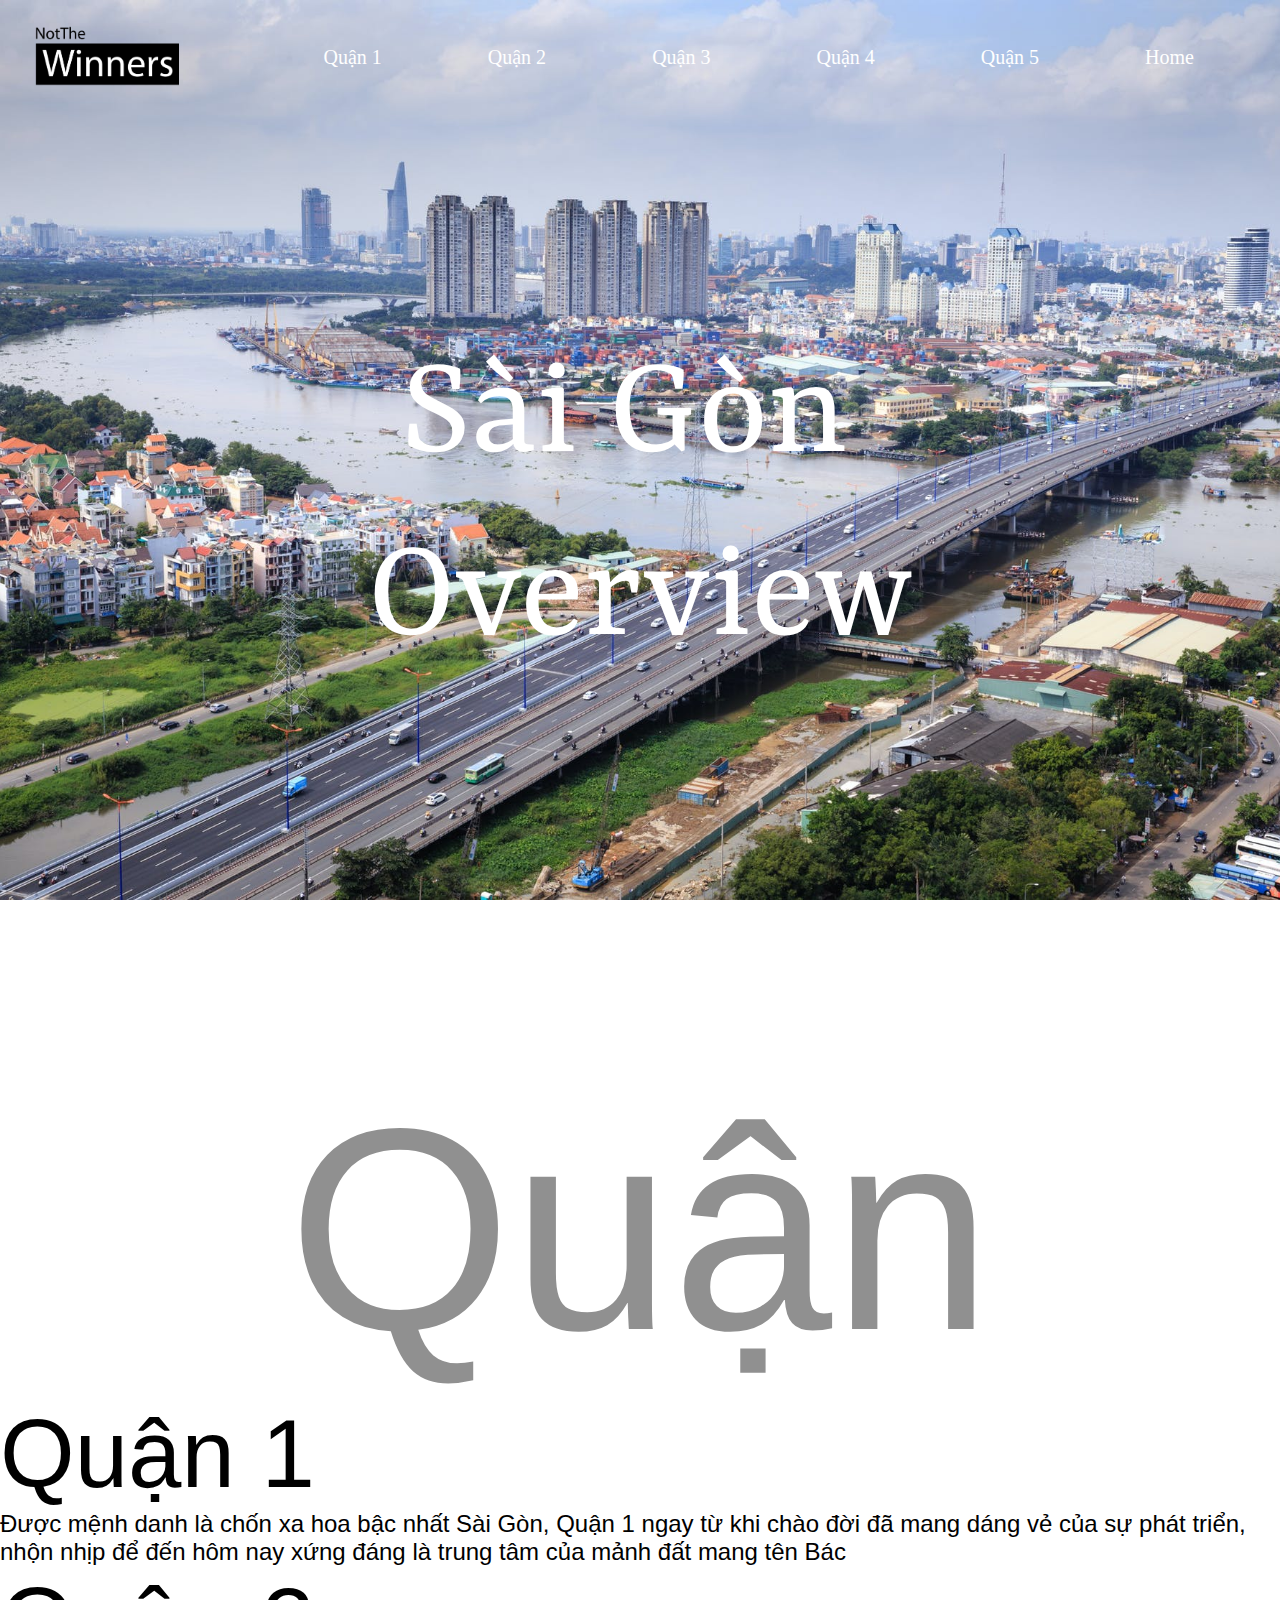
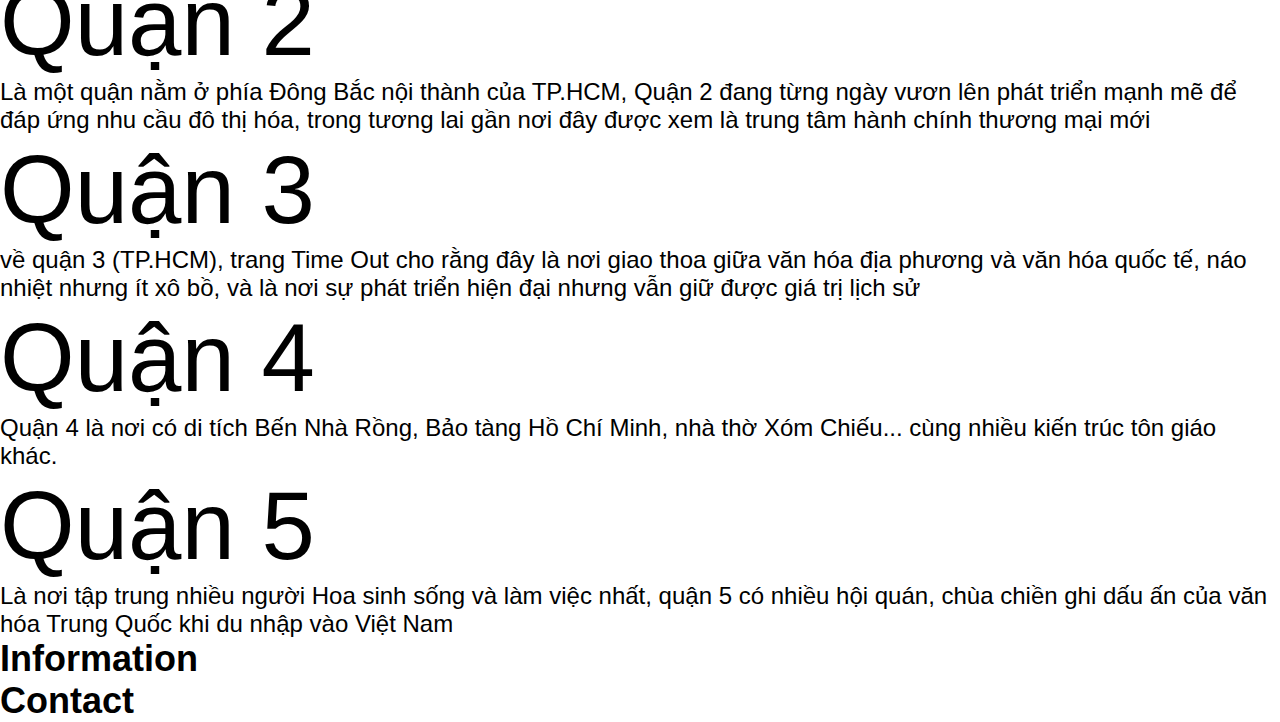
==== index.html @ 86489ce1 "File Web" ====
<!DOCTYPE html>
<head>
    <meta charset="utf-8">
    <title>Sài Gòn Overview - NotTheWinners</title>
    <link rel="stylesheet" href="style.css">
    <link rel="preconnect" href="https://fonts.googleapis.com">
<link rel="preconnect" href="https://fonts.gstatic.com" crossorigin>
<link href="https://fonts.googleapis.com/css2?family=Yrsa:wght@500&display=swap" rel="stylesheet">
</head>

<html>
<body>
    <section class="header">
        <nav>
            <a href=index.html><img  src="Photos/LOGO.png" alt=""></a>
            <div class='nav-links'>
                <ul>
                    <li><a href="">Quận 1</a></li>
                    <li><a href="">Quận 2</a></li>
                    <li><a href="">Quận 3</a></li>
                    <li><a href="">Quận 4</a></li>
                    <li><a href="">Quận 5</a></li>
                    <li><a href="">Home</a></li>
                </ul>
            </div>
        </nav>
        <div class='text-box'>
            <pre>Sài Gòn 
Overview
            </pre>

        </div>

    </section>

    <div>
        <h1 style="color:#FFFFFF;text-align:center"> Sài Gòn Overall</h1>
    </div>
 
    <div>
        <h2 style="font-family: -apple-system, BlinkMacSystemFont, 'Segoe UI', Roboto, Oxygen, Ubuntu, Cantarell, 'Open Sans', 'Helvetica Neue', sans-serif; font-style: normal;font-weight: 200;font-size: 288px;line-height: 337px ;color: #909090;text-align:center" ;>Quận</h2>
    </div>
 
    <div>
        <h3 style="font-family: -apple-system, BlinkMacSystemFont, 'Segoe UI', Roboto, Oxygen, Ubuntu, Cantarell, 'Open Sans', 'Helvetica Neue', sans-serif;font-style: normal;font-weight: normal;font-size: 96px;line-height: 112px">Quận 1</h3>
        <p style="font-family: -apple-system, BlinkMacSystemFont, 'Segoe UI', Roboto, Oxygen, Ubuntu, Cantarell, 'Open Sans', 'Helvetica Neue', sans-serif;font-style: normal;font-weight: normal;font-size: 24px;line-height: 28px">Được mệnh danh là chốn xa hoa bậc nhất Sài Gòn, Quận 1 ngay từ khi chào đời đã mang dáng vẻ của sự phát triển, nhộn nhịp để đến hôm nay xứng đáng là trung tâm của mảnh đất mang tên Bác</p>
    </div>
 
    <div>
        <h4 style="font-family: -apple-system, BlinkMacSystemFont, 'Segoe UI', Roboto, Oxygen, Ubuntu, Cantarell, 'Open Sans', 'Helvetica Neue', sans-serif;font-style: normal;font-weight: normal;font-size: 96px;line-height: 112px;">Quận 2</h4>
        <p style="font-family: -apple-system, BlinkMacSystemFont, 'Segoe UI', Roboto, Oxygen, Ubuntu, Cantarell, 'Open Sans', 'Helvetica Neue', sans-serif;font-style: normal;font-weight: normal;font-size: 24px;line-height: 28px">Là một quận nằm ở phía Đông Bắc nội thành của TP.HCM, Quận 2 đang từng ngày vươn lên phát triển mạnh mẽ để đáp ứng nhu cầu đô thị hóa, trong tương lai gần nơi đây được xem là trung tâm hành chính thương mại mới</p>
    </div>
 
    <div>
        <h5 style="font-family: -apple-system, BlinkMacSystemFont, 'Segoe UI', Roboto, Oxygen, Ubuntu, Cantarell, 'Open Sans', 'Helvetica Neue', sans-serif;font-style: normal;font-weight: normal;font-size: 96px;line-height: 112px;">Quận 3</h5>
        <p style="font-family: -apple-system, BlinkMacSystemFont, 'Segoe UI', Roboto, Oxygen, Ubuntu, Cantarell, 'Open Sans', 'Helvetica Neue', sans-serif;font-style: normal;font-weight: normal;font-size: 24px;line-height: 28px">về quận 3 (TP.HCM), trang Time Out cho rằng đây là nơi giao thoa giữa văn hóa địa phương và văn hóa quốc tế, náo nhiệt nhưng ít xô bồ, và là nơi sự phát triển hiện đại nhưng vẫn giữ được giá trị lịch sử
 
        </p>
    </div>
 
    <div>
        <h6 style="font-family: -apple-system, BlinkMacSystemFont, 'Segoe UI', Roboto, Oxygen, Ubuntu, Cantarell, 'Open Sans', 'Helvetica Neue', sans-serif;font-style: normal;font-weight: normal;font-size: 96px;line-height: 112px;">Quận 4</h6>
        <p style="font-family: -apple-system, BlinkMacSystemFont, 'Segoe UI', Roboto, Oxygen, Ubuntu, Cantarell, 'Open Sans', 'Helvetica Neue', sans-serif;font-style: normal;font-weight: normal;font-size: 24px;line-height: 28px">Quận 4 là nơi có di tích Bến Nhà Rồng, Bảo tàng Hồ Chí Minh, nhà thờ Xóm Chiếu... cùng nhiều kiến trúc tôn giáo khác.
 
        </p>
    </div>
 
    <div>
        <h7 style="font-family: -apple-system, BlinkMacSystemFont, 'Segoe UI', Roboto, Oxygen, Ubuntu, Cantarell, 'Open Sans', 'Helvetica Neue', sans-serif;font-style: normal;font-weight: normal;font-size: 96px;line-height: 112px;">Quận 5</h7>
        <p style="font-family: -apple-system, BlinkMacSystemFont, 'Segoe UI', Roboto, Oxygen, Ubuntu, Cantarell, 'Open Sans', 'Helvetica Neue', sans-serif;font-style: normal;font-weight: normal;font-size: 24px;line-height: 28px">Là nơi tập trung nhiều người Hoa sinh sống và làm việc nhất, quận 5 có nhiều hội quán, chùa chiền ghi dấu ấn của văn hóa Trung Quốc khi du nhập vào Việt Nam</p>
    </div>
 
 
    <!--phan contact-->
    <div>
        <h8 style="font-family: -apple-system, BlinkMacSystemFont, 'Segoe UI', Roboto, Oxygen, Ubuntu, Cantarell, 'Open Sans', 'Helvetica Neue', sans-serif;font-weight: 700;font-style: normal;font-size: 36px;line-height: 42,19px;text-align: center;">Information</h8>
    </div>
   
 
    <div>
        <h9 style="font-family: -apple-system, BlinkMacSystemFont, 'Segoe UI', Roboto, Oxygen, Ubuntu, Cantarell, 'Open Sans', 'Helvetica Neue', sans-serif;font-weight: 700;font-style: normal;font-size: 36px;line-height: 42,19px;text-align:center">Contact</h9>
        <p style="font-family: -apple-system, BlinkMacSystemFont, 'Segoe UI', Roboto, Oxygen, Ubuntu, Cantarell, 'Open Sans', 'Helvetica Neue', sans-serif;font-weight: 300;font-style: normal;font-size: 24px;line-height: 28,13px;text-align: center;"><tiffanylarcher559@gmail.com</p>
        <p style="font-family: -apple-system, BlinkMacSystemFont, 'Segoe UI', Roboto, Oxygen, Ubuntu, Cantarell, 'Open Sans', 'Helvetica Neue', sans-serif;font-weight: 300;font-style: normal;font-size: 24px;line-height: 28,13px;text-align: center;"><trandanghuy13456@gmail.com</p>
   
    </div>
 
 
 
 
</body>
---- style.css ----
*{
    margin: 0;
    padding: 0;
    font-family: 'roboto';
}
.header{
    min-height: 1024px;
    max-width:1440px;
    background-image: url(Photos/hochiminh1.jpeg);
    background-position: center;
    background-size: cover;
    background-attachment: fixed;
    position: relative;
}
nav{
    display:flex;
    padding: 17px 35px ;
    justify-content: space-between;
    align-items: center;
}
nav img{
    width: 144px;
}
.nav-links{
    flex:1;
    text-align: right;
}
.nav-links ul li{
    list-style: none;
    display: inline-block;
    padding: 29px 51px;
    position: relative;
    
}
.nav-links ul li a{
    color: #FFFFFF;
    text-decoration: none;
    font-size: 20px;
    font-weight:lighter;

}
.text-box pre{
    width: 90%;
    color:#FFFFFF;
    position: absolute;
    top: 5%;
    left:50%;
    transform: translate(-50%,50%);
    text-align: center;
    font-family: 'Yrsa', serif;
    color: #FFFFFF;
    font-size: 150px;
}
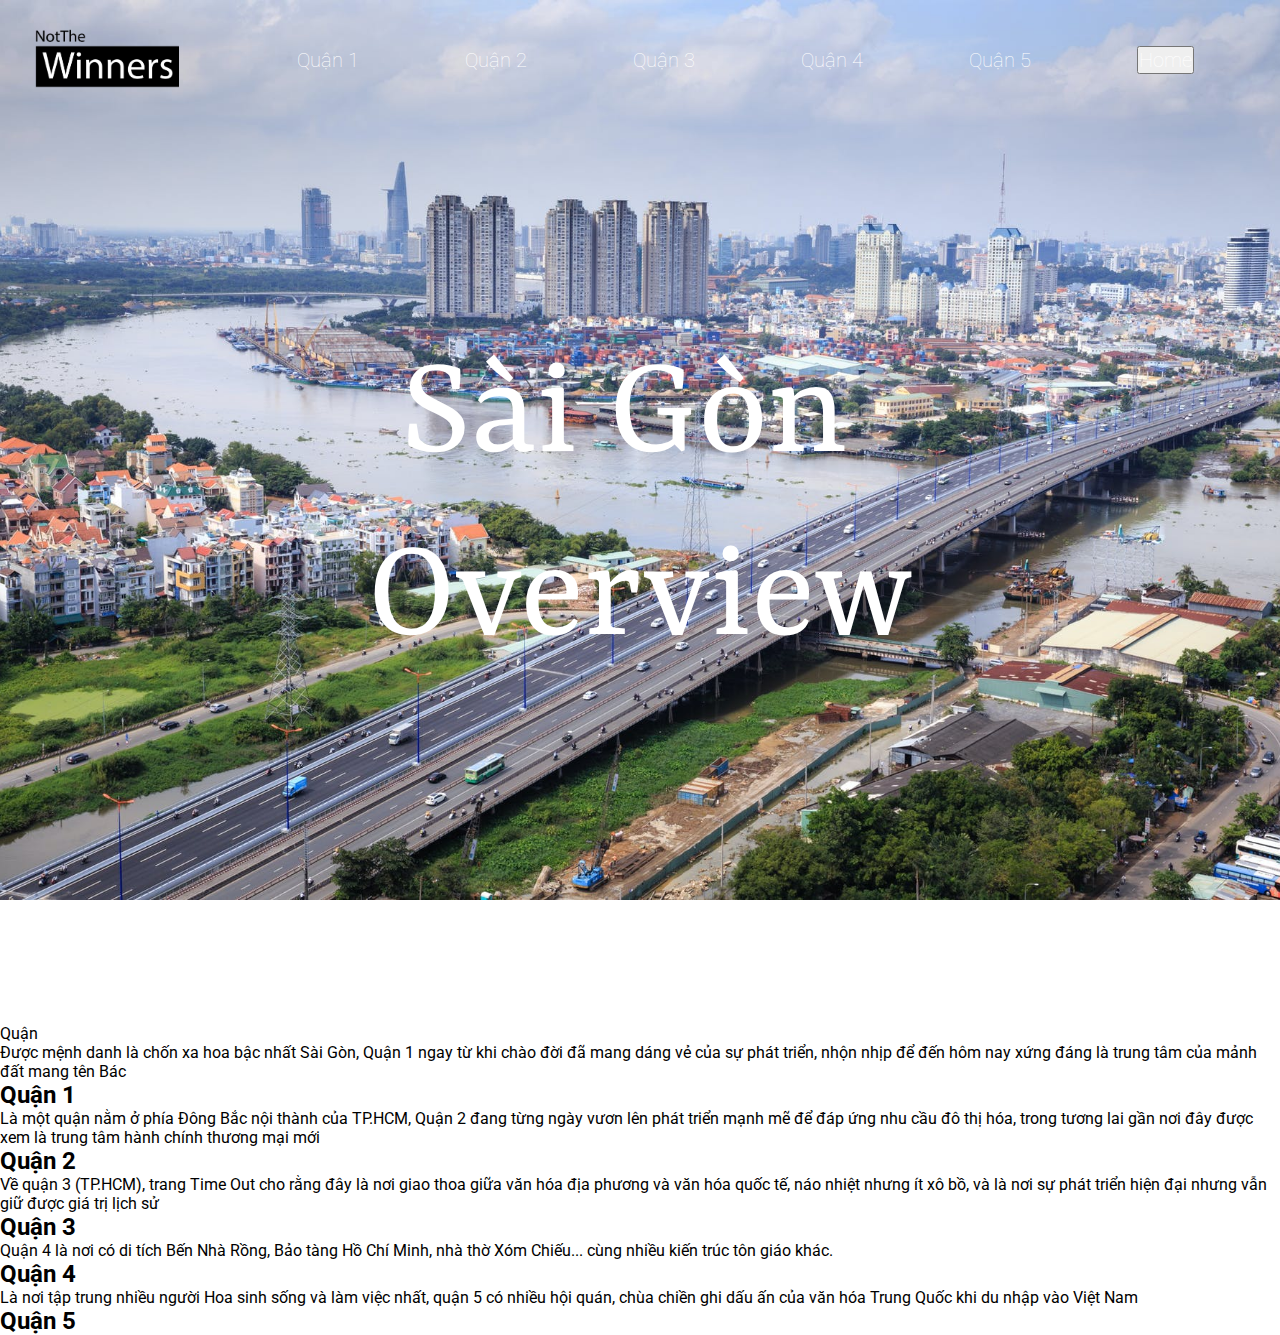
==== commit 49035770: "AN-UPDATE 24/12/2021" ====
--- a/index.html
+++ b/index.html
@@ -5,7 +5,7 @@
     <link rel="stylesheet" href="style.css">
     <link rel="preconnect" href="https://fonts.googleapis.com">
 <link rel="preconnect" href="https://fonts.gstatic.com" crossorigin>
-<link href="https://fonts.googleapis.com/css2?family=Yrsa:wght@500&display=swap" rel="stylesheet">
+<link href="https://fonts.googleapis.com/css2?family=Roboto:wght@100;300;400;700&family=Yrsa:wght@500&display=swap" rel="stylesheet">
 </head>
 
 <html>
@@ -20,7 +20,7 @@
                     <li><a href="">Quận 3</a></li>
                     <li><a href="">Quận 4</a></li>
                     <li><a href="">Quận 5</a></li>
-                    <li><a href="">Home</a></li>
+                    <li><button><a href="">Home</a></button></li>
                 </ul>
             </div>
         </nav>
@@ -33,45 +33,59 @@
 
     </section>
 
-    <div>
-        <h1 style="color:#FFFFFF;text-align:center"> Sài Gòn Overall</h1>
+    <div class="BoxQuan-large">
+        <p>Quận</p>
     </div>
- 
-    <div>
-        <h2 style="font-family: -apple-system, BlinkMacSystemFont, 'Segoe UI', Roboto, Oxygen, Ubuntu, Cantarell, 'Open Sans', 'Helvetica Neue', sans-serif; font-style: normal;font-weight: 200;font-size: 288px;line-height: 337px ;color: #909090;text-align:center" ;>Quận</h2>
+
+    <div class="timeline">
+        <ul>
+            <li>
+                <div class="description">
+                    <p>Được mệnh danh là chốn xa hoa bậc nhất Sài Gòn, Quận 1 ngay từ khi chào đời đã mang dáng vẻ của sự phát triển, nhộn nhịp để đến hôm nay xứng đáng là trung tâm của mảnh đất mang tên Bác</p>
+                </div>
+                <div class="block-quan">
+                    <h2>Quận 1</h2>
+                </div>
+            </li>
+            <li>
+                <div class="description">
+                    <p>Là một quận nằm ở phía Đông Bắc nội thành của TP.HCM, Quận 2 đang từng ngày vươn lên phát triển mạnh mẽ để đáp ứng nhu cầu đô thị hóa, trong tương lai gần nơi đây được xem là trung tâm hành chính thương mại mới</p>
+                </div>
+                <div class="block-quan">
+                    <h2>Quận 2</h2>
+                </div>
+            </li>
+            <li>
+                <div class="description">
+                    <p>Về quận 3 (TP.HCM), trang Time Out cho rằng đây là nơi giao thoa giữa văn hóa địa phương và văn hóa quốc tế, náo nhiệt nhưng ít xô bồ, và là nơi sự phát triển hiện đại nhưng vẫn giữ được giá trị lịch sử</p>
+                </div>
+                <div class="block-quan">
+                    <h2>Quận 3</h2>
+                </div>
+            </li>
+            <li>
+                <div class="description">
+                    <p>Quận 4 là nơi có di tích Bến Nhà Rồng, Bảo tàng Hồ Chí Minh, nhà thờ Xóm Chiếu... cùng nhiều kiến trúc tôn giáo khác.</p>
+                </div>
+                <div class="block-quan">
+                    <h2>Quận 4</h2>
+                </div>
+            </li>
+            <li>
+                <div class="description">
+                    <p>Là nơi tập trung nhiều người Hoa sinh sống và làm việc nhất, quận 5 có nhiều hội quán, chùa chiền ghi dấu ấn của văn hóa Trung Quốc khi du nhập vào Việt Nam</p>
+                </div>
+                <div class="block-quan">
+                    <h2>Quận 5</h2>
+                </div>
+            </li>
+            <div style="clear:both;"></div>
+        </ul>
     </div>
- 
-    <div>
-        <h3 style="font-family: -apple-system, BlinkMacSystemFont, 'Segoe UI', Roboto, Oxygen, Ubuntu, Cantarell, 'Open Sans', 'Helvetica Neue', sans-serif;font-style: normal;font-weight: normal;font-size: 96px;line-height: 112px">Quận 1</h3>
-        <p style="font-family: -apple-system, BlinkMacSystemFont, 'Segoe UI', Roboto, Oxygen, Ubuntu, Cantarell, 'Open Sans', 'Helvetica Neue', sans-serif;font-style: normal;font-weight: normal;font-size: 24px;line-height: 28px">Được mệnh danh là chốn xa hoa bậc nhất Sài Gòn, Quận 1 ngay từ khi chào đời đã mang dáng vẻ của sự phát triển, nhộn nhịp để đến hôm nay xứng đáng là trung tâm của mảnh đất mang tên Bác</p>
-    </div>
- 
-    <div>
-        <h4 style="font-family: -apple-system, BlinkMacSystemFont, 'Segoe UI', Roboto, Oxygen, Ubuntu, Cantarell, 'Open Sans', 'Helvetica Neue', sans-serif;font-style: normal;font-weight: normal;font-size: 96px;line-height: 112px;">Quận 2</h4>
-        <p style="font-family: -apple-system, BlinkMacSystemFont, 'Segoe UI', Roboto, Oxygen, Ubuntu, Cantarell, 'Open Sans', 'Helvetica Neue', sans-serif;font-style: normal;font-weight: normal;font-size: 24px;line-height: 28px">Là một quận nằm ở phía Đông Bắc nội thành của TP.HCM, Quận 2 đang từng ngày vươn lên phát triển mạnh mẽ để đáp ứng nhu cầu đô thị hóa, trong tương lai gần nơi đây được xem là trung tâm hành chính thương mại mới</p>
-    </div>
- 
-    <div>
-        <h5 style="font-family: -apple-system, BlinkMacSystemFont, 'Segoe UI', Roboto, Oxygen, Ubuntu, Cantarell, 'Open Sans', 'Helvetica Neue', sans-serif;font-style: normal;font-weight: normal;font-size: 96px;line-height: 112px;">Quận 3</h5>
-        <p style="font-family: -apple-system, BlinkMacSystemFont, 'Segoe UI', Roboto, Oxygen, Ubuntu, Cantarell, 'Open Sans', 'Helvetica Neue', sans-serif;font-style: normal;font-weight: normal;font-size: 24px;line-height: 28px">về quận 3 (TP.HCM), trang Time Out cho rằng đây là nơi giao thoa giữa văn hóa địa phương và văn hóa quốc tế, náo nhiệt nhưng ít xô bồ, và là nơi sự phát triển hiện đại nhưng vẫn giữ được giá trị lịch sử
- 
-        </p>
-    </div>
- 
-    <div>
-        <h6 style="font-family: -apple-system, BlinkMacSystemFont, 'Segoe UI', Roboto, Oxygen, Ubuntu, Cantarell, 'Open Sans', 'Helvetica Neue', sans-serif;font-style: normal;font-weight: normal;font-size: 96px;line-height: 112px;">Quận 4</h6>
-        <p style="font-family: -apple-system, BlinkMacSystemFont, 'Segoe UI', Roboto, Oxygen, Ubuntu, Cantarell, 'Open Sans', 'Helvetica Neue', sans-serif;font-style: normal;font-weight: normal;font-size: 24px;line-height: 28px">Quận 4 là nơi có di tích Bến Nhà Rồng, Bảo tàng Hồ Chí Minh, nhà thờ Xóm Chiếu... cùng nhiều kiến trúc tôn giáo khác.
- 
-        </p>
-    </div>
- 
-    <div>
-        <h7 style="font-family: -apple-system, BlinkMacSystemFont, 'Segoe UI', Roboto, Oxygen, Ubuntu, Cantarell, 'Open Sans', 'Helvetica Neue', sans-serif;font-style: normal;font-weight: normal;font-size: 96px;line-height: 112px;">Quận 5</h7>
-        <p style="font-family: -apple-system, BlinkMacSystemFont, 'Segoe UI', Roboto, Oxygen, Ubuntu, Cantarell, 'Open Sans', 'Helvetica Neue', sans-serif;font-style: normal;font-weight: normal;font-size: 24px;line-height: 28px">Là nơi tập trung nhiều người Hoa sinh sống và làm việc nhất, quận 5 có nhiều hội quán, chùa chiền ghi dấu ấn của văn hóa Trung Quốc khi du nhập vào Việt Nam</p>
-    </div>
- 
- 
+
+
     <!--phan contact-->
+    <!--
     <div>
         <h8 style="font-family: -apple-system, BlinkMacSystemFont, 'Segoe UI', Roboto, Oxygen, Ubuntu, Cantarell, 'Open Sans', 'Helvetica Neue', sans-serif;font-weight: 700;font-style: normal;font-size: 36px;line-height: 42,19px;text-align: center;">Information</h8>
     </div>
@@ -83,8 +97,9 @@
         <p style="font-family: -apple-system, BlinkMacSystemFont, 'Segoe UI', Roboto, Oxygen, Ubuntu, Cantarell, 'Open Sans', 'Helvetica Neue', sans-serif;font-weight: 300;font-style: normal;font-size: 24px;line-height: 28,13px;text-align: center;"><trandanghuy13456@gmail.com</p>
    
     </div>
+-->
  
  
  
- 
-</body>+</body>
+</html>
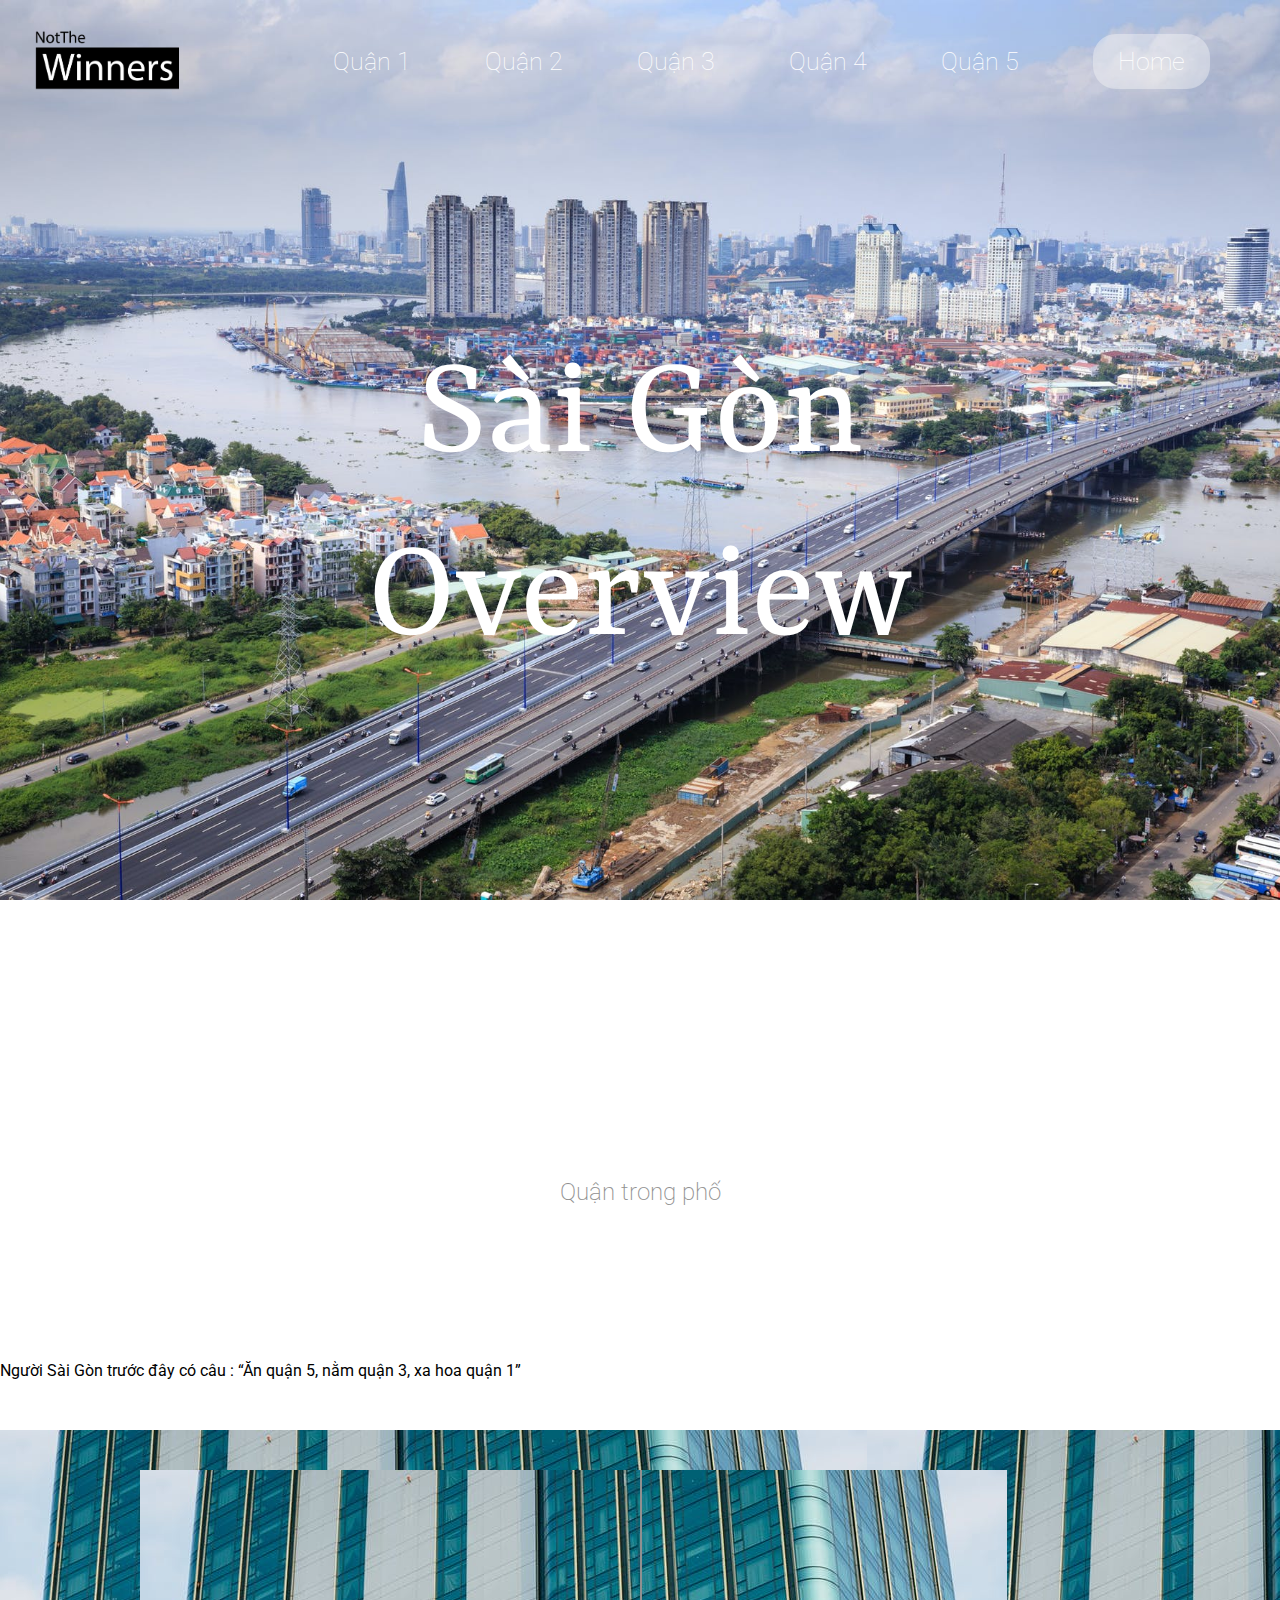
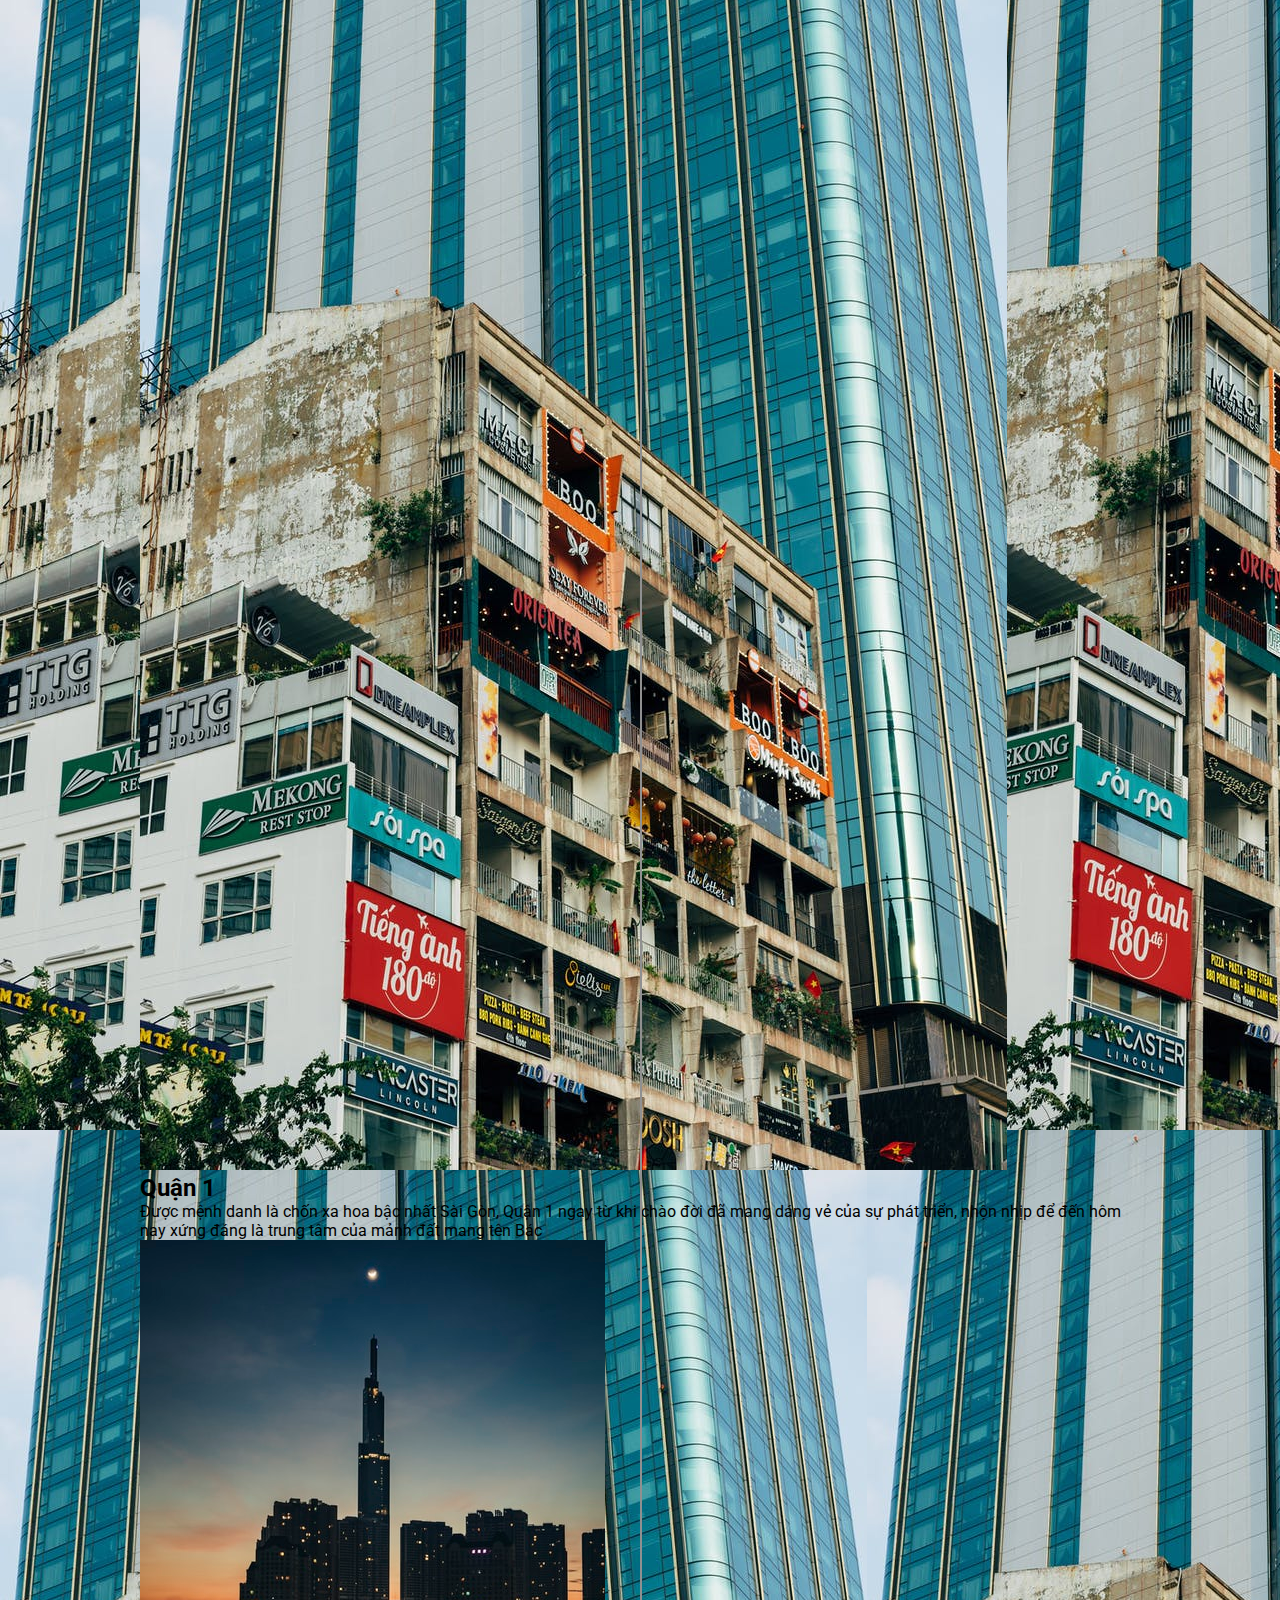
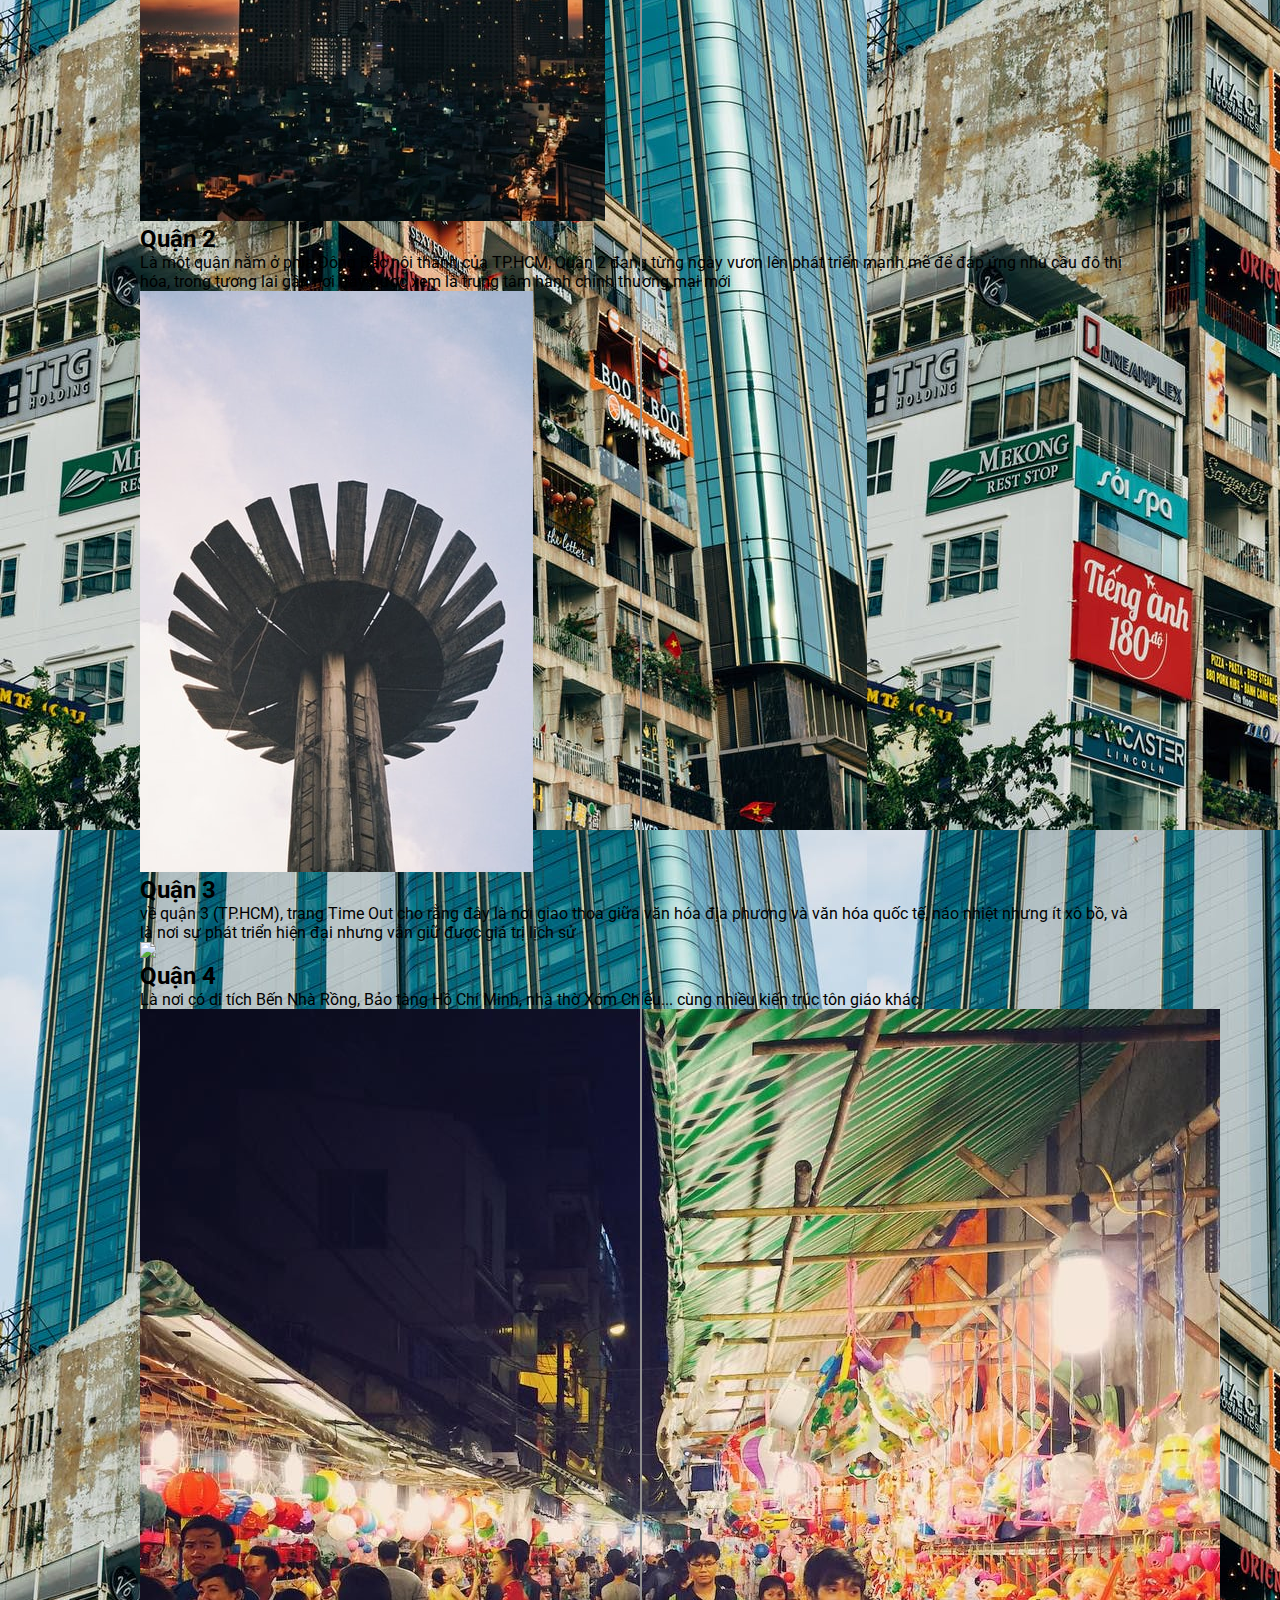
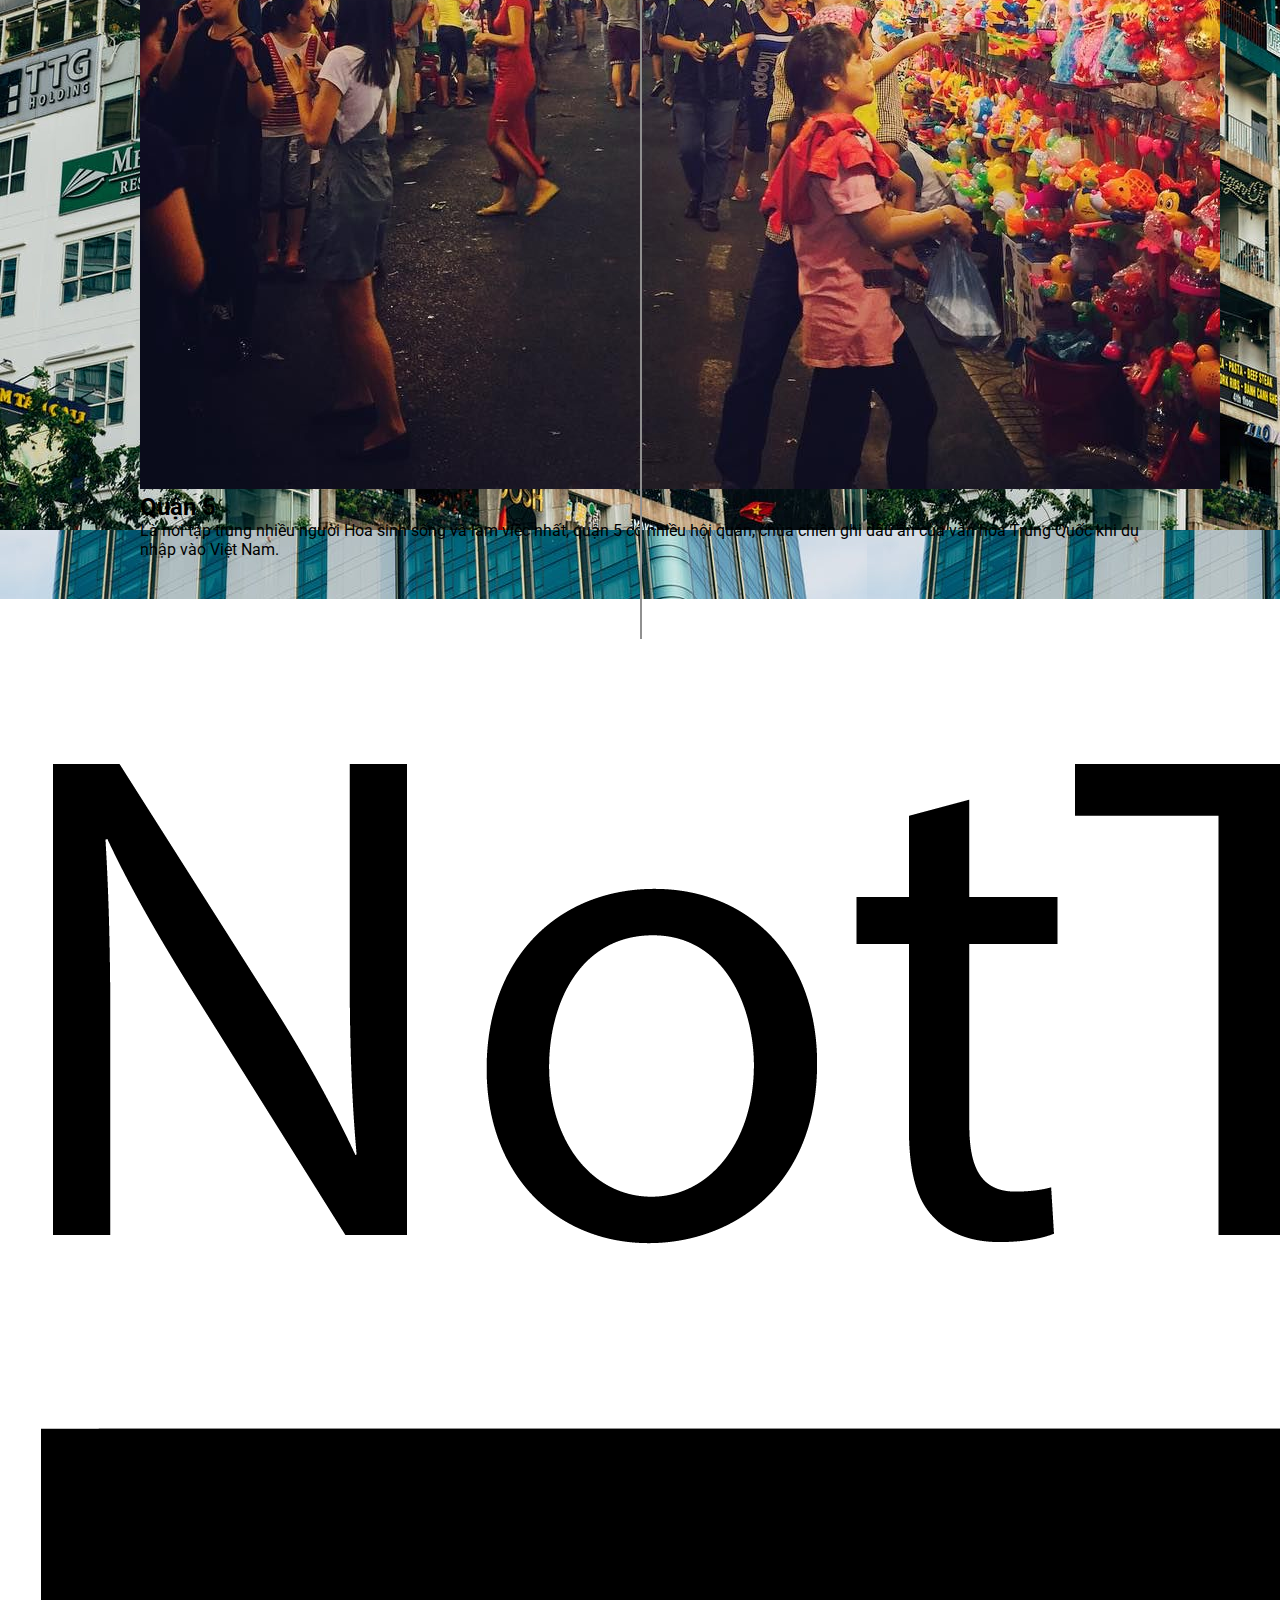
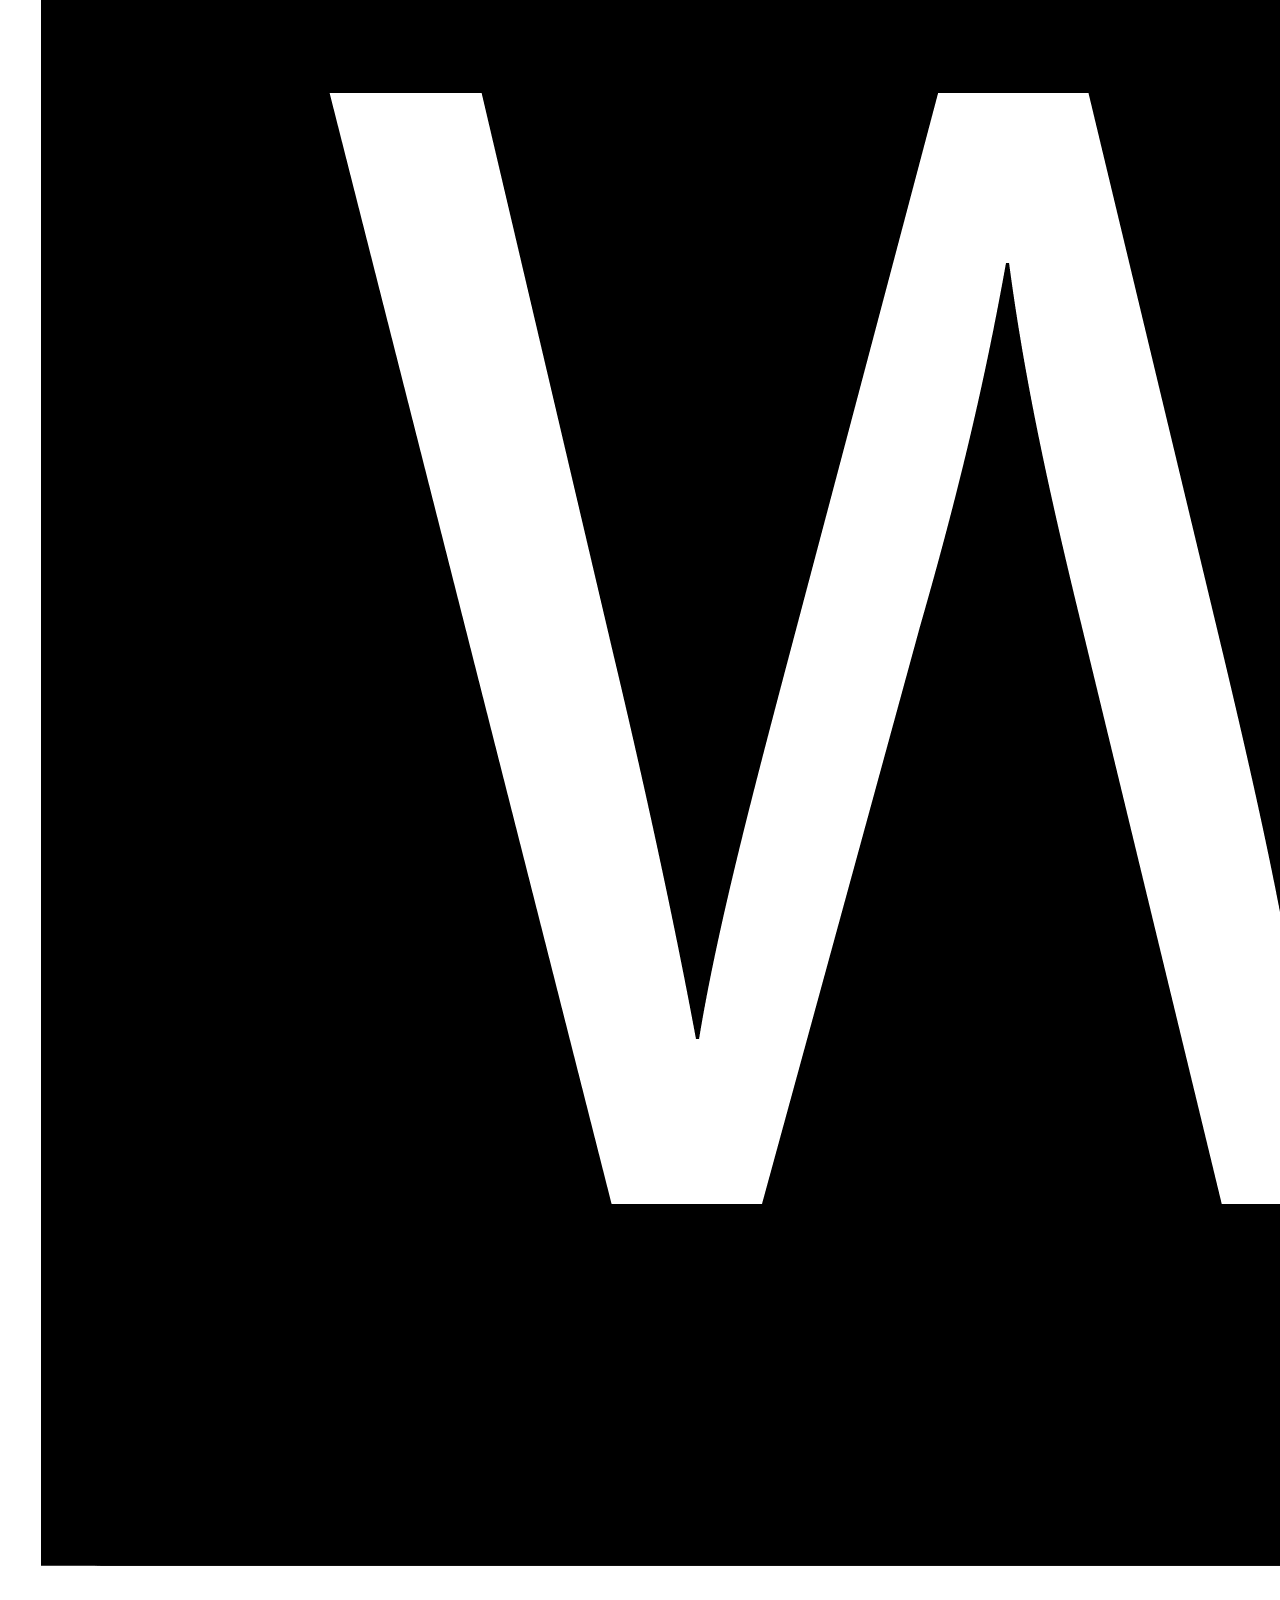
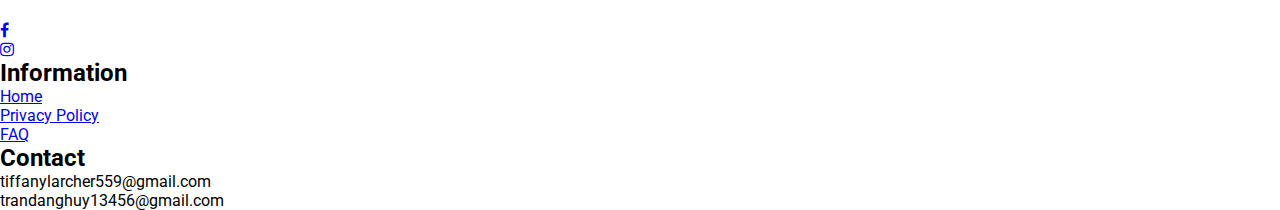
==== commit b77b6e63: "AN - UPDATE 26/12/2021" ====
--- a/index.html
+++ b/index.html
@@ -2,104 +2,183 @@
 <head>
     <meta charset="utf-8">
     <title>Sài Gòn Overview - NotTheWinners</title>
-    <link rel="stylesheet" href="style.css">
-    <link rel="preconnect" href="https://fonts.googleapis.com">
+    <link rel="stylesheet" href="style.css"> <!--lINK FILE CSS-->
+    <link rel="preconnect" href="https://fonts.googleapis.com"> <!--lINK FONTS-->
 <link rel="preconnect" href="https://fonts.gstatic.com" crossorigin>
 <link href="https://fonts.googleapis.com/css2?family=Roboto:wght@100;300;400;700&family=Yrsa:wght@500&display=swap" rel="stylesheet">
+<link rel="stylesheet" href="https://stackpath.bootstrapcdn.com/font-awesome/4.7.0/css/font-awesome.min.css"> <!--lINK ICONS-->
 </head>
-
+ 
 <html>
 <body>
-    <section class="header">
-        <nav>
-            <a href=index.html><img  src="Photos/LOGO.png" alt=""></a>
-            <div class='nav-links'>
-                <ul>
-                    <li><a href="">Quận 1</a></li>
-                    <li><a href="">Quận 2</a></li>
-                    <li><a href="">Quận 3</a></li>
-                    <li><a href="">Quận 4</a></li>
-                    <li><a href="">Quận 5</a></li>
-                    <li><button><a href="">Home</a></button></li>
-                </ul>
-            </div>
-        </nav>
-        <div class='text-box'>
-            <pre>Sài Gòn 
+  <!--TOOLBAR-->
+  <section class="header">
+    <nav>
+        <a href=index.html><img  src="Photos/LOGO.png" alt=""></a>
+        <div class='nav-links'>
+            <ul>
+                <li><a href="quan1.html">Quận 1</a></li>
+                <li><a href="">Quận 2</a></li>
+                <li><a href="">Quận 3</a></li>
+                <li><a href="">Quận 4</a></li>
+                <li><a href="">Quận 5</a></li>
+                <li><button class="hbutton"><a href="index.html"><p>Home</p></a></button></li>
+            </ul>
+        </div>
+    </nav>
+    <div class='text-box'>
+      <pre>Sài Gòn
 Overview
-            </pre>
+      </pre>
+    </div>
+  </section>
 
-        </div>
+    <div >
+      <h2 style="font-family: -apple-system, BlinkMacSystemFont, 'Segoe UI', Roboto, Oxygen, Ubuntu, Cantarell, 'Open Sans', 'Helvetica Neue', sans-serif; font-style: normal;font-weight: 200;font-size:20;            line-height: 337px ;color: #909090;text-align:center" ;>
+        Quận trong phố
+      </h2>
+    </div>
+  
+  <div>
 
-    </section>
-
-    <div class="BoxQuan-large">
-        <p>Quận</p>
-    </div>
-
-    <div class="timeline">
-        <ul>
-            <li>
-                <div class="description">
-                    <p>Được mệnh danh là chốn xa hoa bậc nhất Sài Gòn, Quận 1 ngay từ khi chào đời đã mang dáng vẻ của sự phát triển, nhộn nhịp để đến hôm nay xứng đáng là trung tâm của mảnh đất mang tên Bác</p>
-                </div>
-                <div class="block-quan">
-                    <h2>Quận 1</h2>
-                </div>
-            </li>
-            <li>
-                <div class="description">
-                    <p>Là một quận nằm ở phía Đông Bắc nội thành của TP.HCM, Quận 2 đang từng ngày vươn lên phát triển mạnh mẽ để đáp ứng nhu cầu đô thị hóa, trong tương lai gần nơi đây được xem là trung tâm hành chính thương mại mới</p>
-                </div>
-                <div class="block-quan">
-                    <h2>Quận 2</h2>
-                </div>
-            </li>
-            <li>
-                <div class="description">
-                    <p>Về quận 3 (TP.HCM), trang Time Out cho rằng đây là nơi giao thoa giữa văn hóa địa phương và văn hóa quốc tế, náo nhiệt nhưng ít xô bồ, và là nơi sự phát triển hiện đại nhưng vẫn giữ được giá trị lịch sử</p>
-                </div>
-                <div class="block-quan">
-                    <h2>Quận 3</h2>
-                </div>
-            </li>
-            <li>
-                <div class="description">
-                    <p>Quận 4 là nơi có di tích Bến Nhà Rồng, Bảo tàng Hồ Chí Minh, nhà thờ Xóm Chiếu... cùng nhiều kiến trúc tôn giáo khác.</p>
-                </div>
-                <div class="block-quan">
-                    <h2>Quận 4</h2>
-                </div>
-            </li>
-            <li>
-                <div class="description">
-                    <p>Là nơi tập trung nhiều người Hoa sinh sống và làm việc nhất, quận 5 có nhiều hội quán, chùa chiền ghi dấu ấn của văn hóa Trung Quốc khi du nhập vào Việt Nam</p>
-                </div>
-                <div class="block-quan">
-                    <h2>Quận 5</h2>
-                </div>
-            </li>
-            <div style="clear:both;"></div>
-        </ul>
-    </div>
+<p class="sub">
+  Người Sài Gòn trước đây có câu : “Ăn quận 5, nằm quận 3, xa hoa quận 1”
+    </p>
+  </div>
 
 
-    <!--phan contact-->
-    <!--
-    <div>
-        <h8 style="font-family: -apple-system, BlinkMacSystemFont, 'Segoe UI', Roboto, Oxygen, Ubuntu, Cantarell, 'Open Sans', 'Helvetica Neue', sans-serif;font-weight: 700;font-style: normal;font-size: 36px;line-height: 42,19px;text-align: center;">Information</h8>
+       <div class="timeline-container" id="timeline-1">
+         
+  <div class="timeline">
+    <div class="timeline-item" data-text="Chốn xa hoa bậc nhất đất Sài Thành">
+      <div class="timeline__content"><img class="timeline__img" src="Photos/quan1.jpeg" />
+        <h2 class="timeline__content-title">Quận 1</h2>
+        <p class="timeline__content-desc">Được mệnh danh là chốn xa hoa bậc nhất Sài Gòn, Quận 1 ngay từ khi chào đời đã mang dáng vẻ của sự phát triển, nhộn nhịp để đến hôm nay xứng đáng là trung tâm của mảnh đất mang tên Bác</p>
+      </div>
+    </div>
+    <div class="timeline-item" data-text=" Quận Nhất mới của Sài Gòn">
+      <div class="timeline__content"><img class="timeline__img" src="Photos/quan2.jpg"/>
+        <h2 class="timeline__content-title">Quận 2</h2>
+        <p class="timeline__content-desc">Là một quận nằm ở phía Đông Bắc nội thành của TP.HCM, Quận 2 đang từng ngày vươn lên phát triển mạnh mẽ để đáp ứng nhu cầu đô thị hóa, trong tương lai gần nơi đây được xem là trung tâm hành chính thương mại mới </p>
+      </div>
+    </div>
+    <div class="timeline-item" data-text="khu phố được vinh danh tuyệt vời nhất thế giới">
+      <div class="timeline__content"><img class="timeline__img" src="Photos/quan3.jpg"/>
+        <h2 class="timeline__content-title">Quận 3</h2>
+        <p class="timeline__content-desc">về quận 3 (TP.HCM), trang Time Out cho rằng đây là nơi giao thoa giữa văn hóa địa phương và văn hóa quốc tế, náo nhiệt nhưng ít xô bồ, và là nơi sự phát triển hiện đại nhưng vẫn giữ được giá trị lịch sử</p>
+      </div>
+    </div>
+    <div class="timeline-item" data-text="Nơi Bác Hồ ra đi tìm đường cứu nước">
+      <div class="timeline__content"><img class="timeline__img" src="Photos/quan4.jpg"/>
+        <h2 class="timeline__content-title">Quận 4</h2>
+        <p class="timeline__content-desc">Là nơi có di tích Bến Nhà Rồng, Bảo tàng Hồ Chí Minh, nhà thờ Xóm Chiếu... cùng nhiều kiến trúc tôn giáo khác.
+</p>
+      </div>
+    </div>
+    <div class="timeline-item" data-text="Cái nôi ẩm thực của Sài Thành">
+      <div class="timeline__content"><img class="timeline__img" src="Photos/quan5.jpg"/>
+        <h2 class="timeline__content-title">Quận 5</h2>
+        <p class="timeline__content-desc">Là nơi tập trung nhiều người Hoa sinh sống và làm việc nhất, quận 5 có nhiều hội quán, chùa chiền ghi dấu ấn của văn hóa Trung Quốc khi du nhập vào Việt Nam.</p>
+      </div>
     </div>
    
+    
+    
+   
+  
+  </div>
+</div>
+<script src="https://cdnjs.cloudflare.com/ajax/libs/jquery/3.1.0/jquery.min.js"></script>
+ <script>
+    
+    (function($) {
+  $.fn.timeline = function() {
+    var selectors = {
+      id: $(this),
+      item: $(this).find(".timeline-item"),
+      activeClass: "timeline-item--active",
+      img: ".timeline__img"
+    };
+    selectors.item.eq(0).addClass(selectors.activeClass);
+    selectors.id.css(
+      "background-image",
+      "url(" +
+        selectors.item
+          .first()
+          .find(selectors.img)
+          .attr("src") +
+        ")"
+    );
+    var itemLength = selectors.item.length;
+    $(window).scroll(function() {
+      var max, min;
+      var pos = $(this).scrollTop();
+      selectors.item.each(function(i) {
+        min = $(this).offset().top;
+        max = $(this).height() + $(this).offset().top;
+        var that = $(this);
+        if (i == itemLength - 2 && pos > min + $(this).height() / 2) {
+          selectors.item.removeClass(selectors.activeClass);
+          selectors.id.css(
+            "background-image",
+            "url(" +
+              selectors.item
+                .last()
+                .find(selectors.img)
+                .attr("src") +
+              ")"
+          );
+          selectors.item.last().addClass(selectors.activeClass);
+        } else if (pos <= max - 40 && pos >= min) {
+          selectors.id.css(
+            "background-image",
+            "url(" +
+              $(this)
+                .find(selectors.img)
+                .attr("src") +
+              ")"
+          );
+          selectors.item.removeClass(selectors.activeClass);
+          $(this).addClass(selectors.activeClass);
+        }
+      });
+    });
+  };
+})(jQuery);
+
+$("#timeline-1").timeline();
+
+    </script>
+  
+
+  <footer>
+    <div class="container">
+        <div class="sec icons">
+            <a href=index.html><img  src="Photos/LOGO.png" alt=""></a>
+            <ul class="sci">
+                <li><a href="#"><i class="fa fa-facebook" aria-hidden="true"></i></a></li>
+                <li><a href="#"><i class="fa fa-instagram" aria-hidden="true"></i></a></li>
+            </ul>
+        </div>
+        <div class="sec IF info">
+            <h2>Information</h2>
+            <ul>
+                <li><a href="index.html">Home</a></li>
+                <li><a href="#">Privacy Policy</a></li>
+                <li><a href="#">FAQ</a></li>
+            </ul>
+        </div>
+        <div class="sec IF contact">
+            <h2>Contact</h2>
+            <ul>
+                <li><p>tiffanylarcher559@gmail.com</p></li>
+                <li><p>trandanghuy13456@gmail.com</p></li>
+            </ul>
+        </div>
+    </div>
+ </footer>
  
-    <div>
-        <h9 style="font-family: -apple-system, BlinkMacSystemFont, 'Segoe UI', Roboto, Oxygen, Ubuntu, Cantarell, 'Open Sans', 'Helvetica Neue', sans-serif;font-weight: 700;font-style: normal;font-size: 36px;line-height: 42,19px;text-align:center">Contact</h9>
-        <p style="font-family: -apple-system, BlinkMacSystemFont, 'Segoe UI', Roboto, Oxygen, Ubuntu, Cantarell, 'Open Sans', 'Helvetica Neue', sans-serif;font-weight: 300;font-style: normal;font-size: 24px;line-height: 28,13px;text-align: center;"><tiffanylarcher559@gmail.com</p>
-        <p style="font-family: -apple-system, BlinkMacSystemFont, 'Segoe UI', Roboto, Oxygen, Ubuntu, Cantarell, 'Open Sans', 'Helvetica Neue', sans-serif;font-weight: 300;font-style: normal;font-size: 24px;line-height: 28,13px;text-align: center;"><trandanghuy13456@gmail.com</p>
-   
-    </div>
--->
- 
- 
- 
+
 </body>
 </html>
+
--- a/style.css
+++ b/style.css
@@ -1,7 +1,7 @@
 *{
     margin: 0;
     padding: 0;
-    font-family: 'roboto';
+    font-family: 'Roboto', sans-serif;
 }
 .header{
     min-height: 1024px;
@@ -14,29 +14,44 @@
 }
 nav{
     display:flex;
-    padding: 17px 35px ;
     justify-content: space-between;
     align-items: center;
 }
 nav img{
     width: 144px;
+    padding: 17px 35px ;
 }
 .nav-links{
     flex:1;
     text-align: right;
+    padding: 17px 35px ;
 }
 .nav-links ul li{
     list-style: none;
     display: inline-block;
-    padding: 29px 51px;
     position: relative;
-    
+    padding: 17px 35px ;
 }
 .nav-links ul li a{
     color: #FFFFFF;
     text-decoration: none;
+    font-size: 25px;
+    font-weight:lighter;
+
+}
+.nav-links ul li button{
+
+    border-radius: 23px;
+    background-color: rgb(250,250,250,0.4);
+    border: none;
+    padding: 13px 25px;
+    text-align: center;
+    display: inline-block;
+    /* */
+    color: #FFFFFF;
+    text-decoration: none;
     font-size: 20px;
-    font-weight:lighter;
+    font-weight:100px;
 
 }
 .text-box pre{
@@ -50,4 +65,115 @@
     font-family: 'Yrsa', serif;
     color: #FFFFFF;
     font-size: 150px;
-}+}
+.BoxQuan-large{
+    font-style: normal;
+    font-weight:lighter;
+    font-size: 250px;
+    line-height: 337px ;
+    color: #909090;
+    text-align:center;
+}
+
+.timeline{
+    position: relative;
+    margin: 50px auto;
+    padding: 40px 0;
+    width: 1000px;
+    box-sizing: border-box;
+}
+.timeline:before{ /*center line*/
+    content: '';
+    position: absolute;
+    left: 50%;
+    width: 2px;
+    height: 100%;
+    background: #909090;
+}
+.timeline ul{
+    margin: 0;
+    padding: 0;
+}
+.timeline ul li{
+    list-style: none;
+    position: relative;
+    width: 50%;
+    padding: 497px 100px; /*20px 40px*/
+    box-sizing: border-box;
+}
+.timeline ul li:nth-child(odd){
+    float: left;
+    text-align: right;
+    clear:both;
+}
+.timeline ul li:nth-child(even){
+    float: right;
+    text-align: left;
+    clear:both;
+}
+.description{
+    padding-bottom: 20px;
+    /*background: rgba(0, 255, 242, 0.527);*/
+    transform: translateY(-480px);
+    font-size: 20px;
+} 
+.timeline ul li:nth-child(odd):before{ /*cham tron so le*/
+    content: '';
+    position: absolute;
+    top:24px;
+    right: -6px;
+    width: 10px;
+    height: 10px;
+    background: #909090;
+    border-radius: 50%;
+
+}
+.timeline ul li:nth-child(even):before{ /*cham tron so chan*/
+    content: '';
+    position: absolute;
+    top:24px;
+    left: -4px;
+    width: 10px;
+    height: 10px;
+    background: #909090;
+    border-radius: 50%;
+}
+.timeline ul li p{
+    margin: 10px 0 0;
+    padding: 0;
+}
+
+/*BLOCK QUAN*/
+.timeline ul li .blockquan{
+    margin: 0;
+    padding-bottom:0;
+    text-align: center;
+}
+.timeline ul li:nth-child(odd) .block-quan{
+    position: absolute;
+    top:12px;
+    right:-165px;
+    margin: 0;
+    padding: 70px 84px;
+    background: rgba(255, 0, 0, 0.3);
+    color: black;
+    border-radius: 70px;
+    border-top-left-radius: 0px;
+    transform: translateX(350px);
+    font-size: 50px;
+    font-weight: 30px;
+}
+.timeline ul li:nth-child(even) .block-quan{
+    position: absolute;
+    top:12px;
+    left:-165px;
+    margin: 0;
+    padding: 70px 84px;
+    background: rgba(255, 0, 0, 0.3);
+    color: black;
+    border-radius: 70px;
+    border-top-right-radius: 0px;
+    transform: translateX(-350px);
+    font-size: 50px;
+    font-weight: 30px;
+}
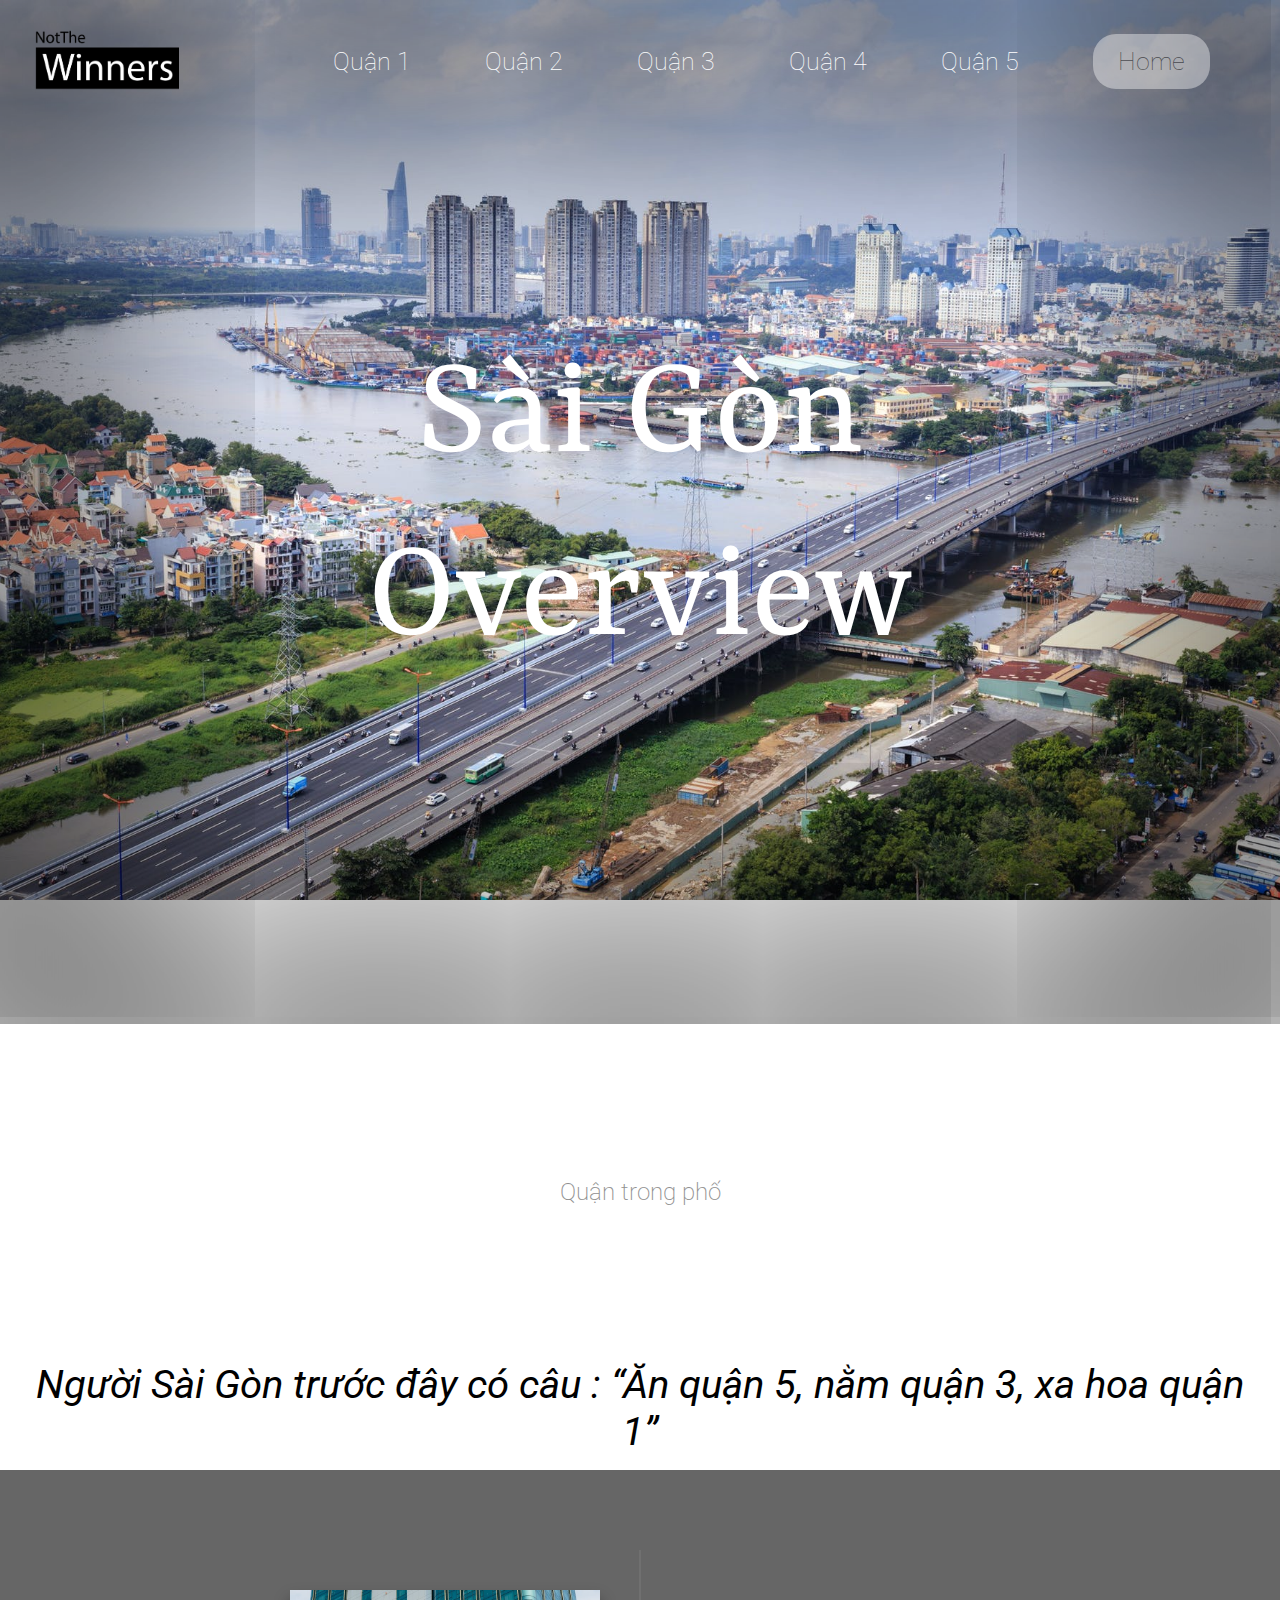
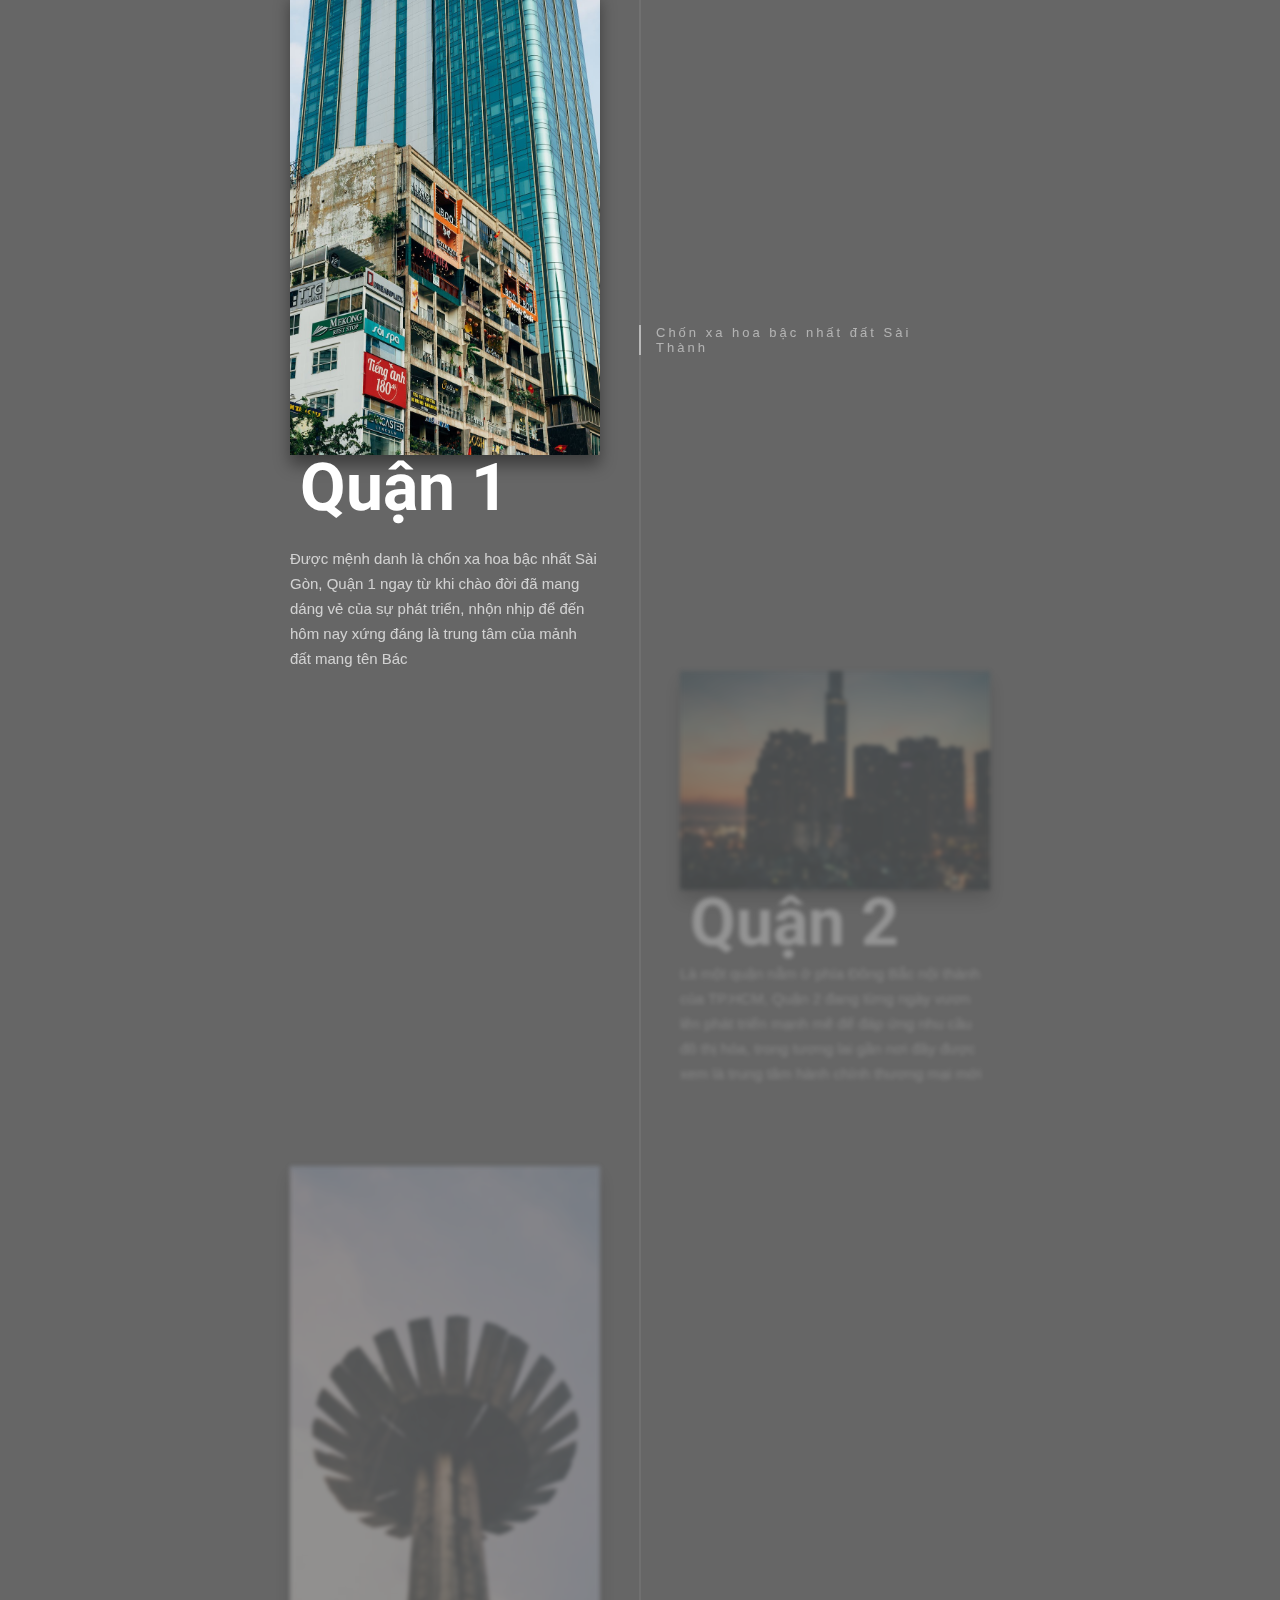
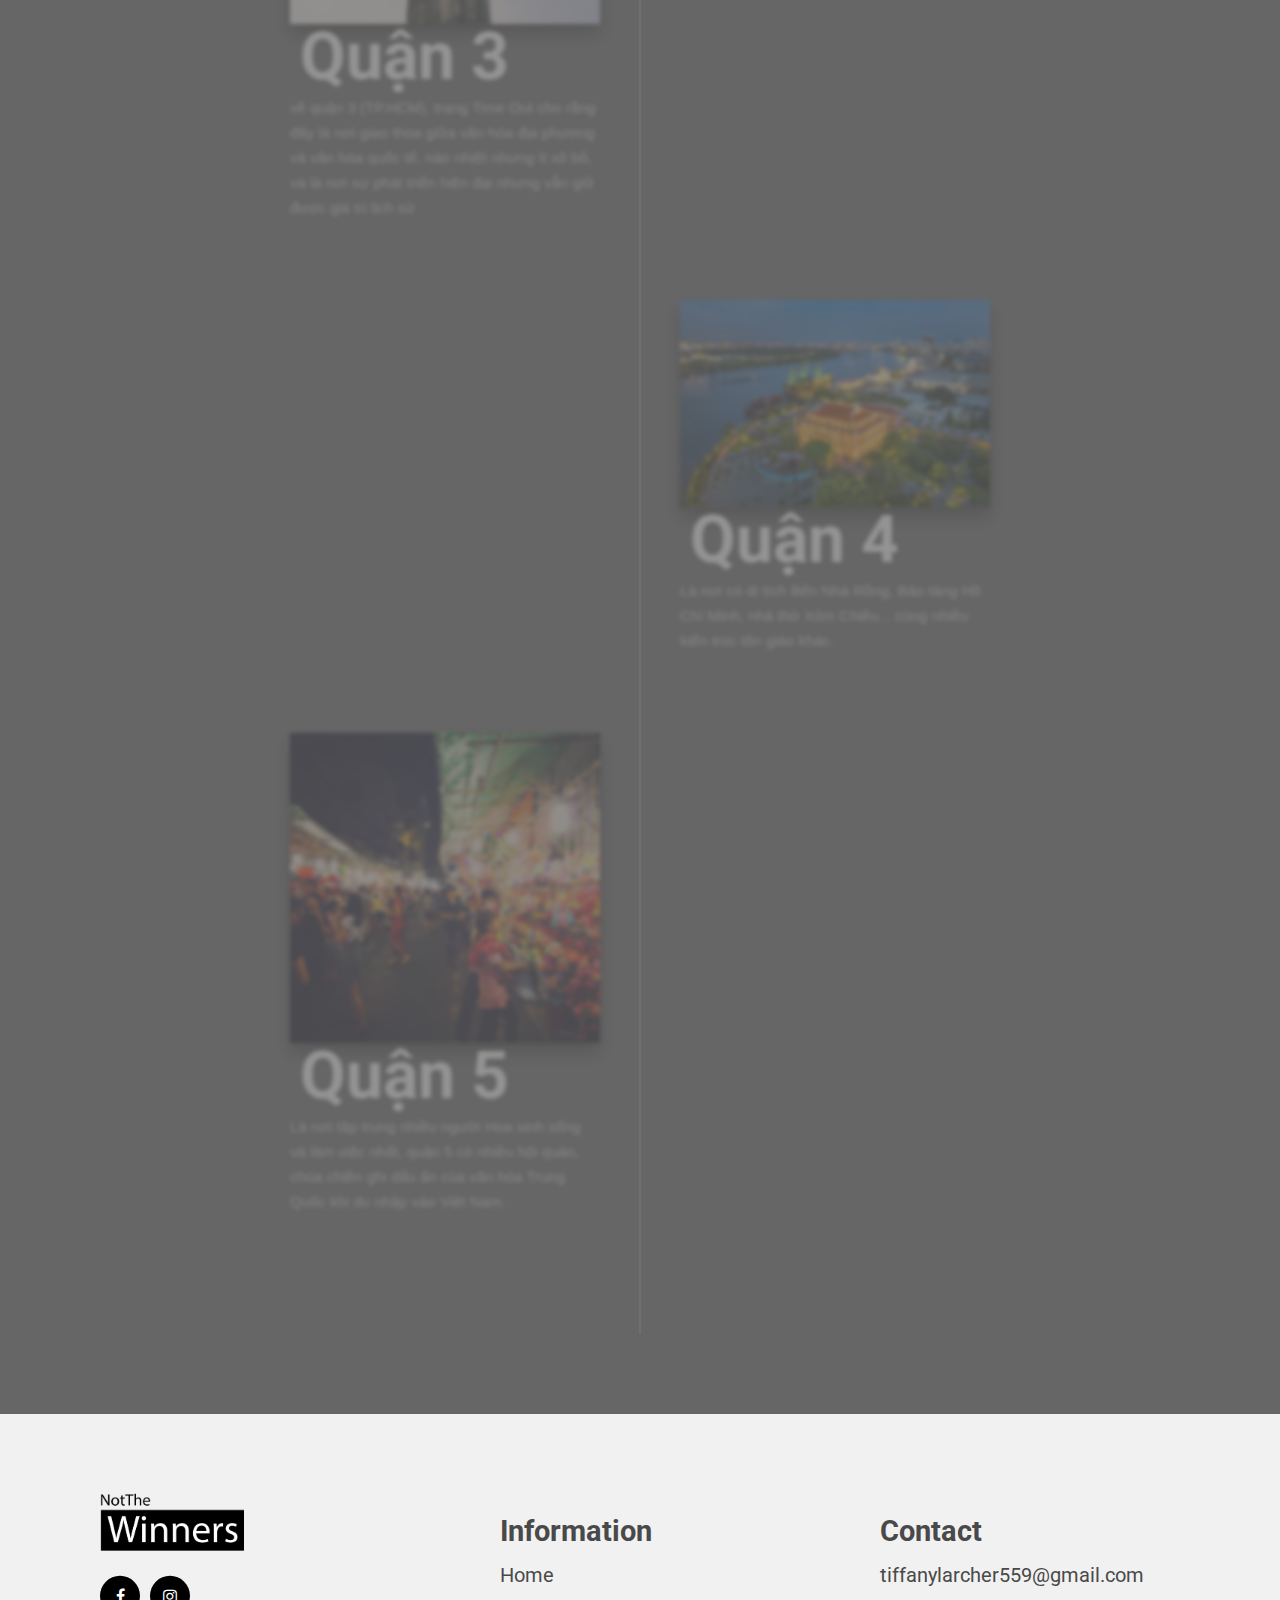
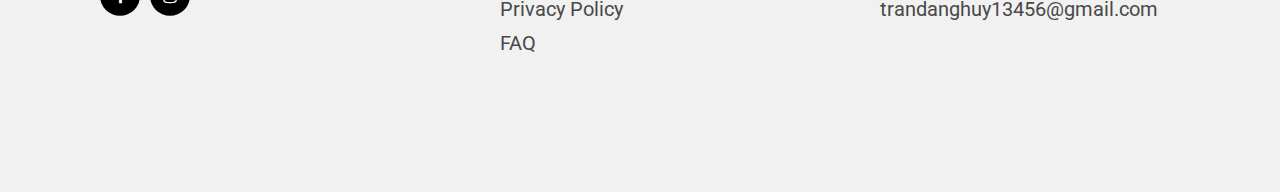
==== commit e3010fa1: "19h 26/12/2021" ====
--- a/index.html
+++ b/index.html
@@ -1,184 +1,183 @@
-<!DOCTYPE html>
-<head>
-    <meta charset="utf-8">
-    <title>Sài Gòn Overview - NotTheWinners</title>
-    <link rel="stylesheet" href="style.css"> <!--lINK FILE CSS-->
-    <link rel="preconnect" href="https://fonts.googleapis.com"> <!--lINK FONTS-->
-<link rel="preconnect" href="https://fonts.gstatic.com" crossorigin>
-<link href="https://fonts.googleapis.com/css2?family=Roboto:wght@100;300;400;700&family=Yrsa:wght@500&display=swap" rel="stylesheet">
-<link rel="stylesheet" href="https://stackpath.bootstrapcdn.com/font-awesome/4.7.0/css/font-awesome.min.css"> <!--lINK ICONS-->
-</head>
- 
-<html>
-<body>
-  <!--TOOLBAR-->
-  <section class="header">
-    <nav>
-        <a href=index.html><img  src="Photos/LOGO.png" alt=""></a>
-        <div class='nav-links'>
-            <ul>
-                <li><a href="quan1.html">Quận 1</a></li>
-                <li><a href="">Quận 2</a></li>
-                <li><a href="">Quận 3</a></li>
-                <li><a href="">Quận 4</a></li>
-                <li><a href="">Quận 5</a></li>
-                <li><button class="hbutton"><a href="index.html"><p>Home</p></a></button></li>
-            </ul>
-        </div>
-    </nav>
-    <div class='text-box'>
-      <pre>Sài Gòn
-Overview
-      </pre>
-    </div>
-  </section>
-
-    <div >
-      <h2 style="font-family: -apple-system, BlinkMacSystemFont, 'Segoe UI', Roboto, Oxygen, Ubuntu, Cantarell, 'Open Sans', 'Helvetica Neue', sans-serif; font-style: normal;font-weight: 200;font-size:20;            line-height: 337px ;color: #909090;text-align:center" ;>
-        Quận trong phố
-      </h2>
-    </div>
-  
-  <div>
-
-<p class="sub">
-  Người Sài Gòn trước đây có câu : “Ăn quận 5, nằm quận 3, xa hoa quận 1”
-    </p>
-  </div>
-
-
-       <div class="timeline-container" id="timeline-1">
-         
-  <div class="timeline">
-    <div class="timeline-item" data-text="Chốn xa hoa bậc nhất đất Sài Thành">
-      <div class="timeline__content"><img class="timeline__img" src="Photos/quan1.jpeg" />
-        <h2 class="timeline__content-title">Quận 1</h2>
-        <p class="timeline__content-desc">Được mệnh danh là chốn xa hoa bậc nhất Sài Gòn, Quận 1 ngay từ khi chào đời đã mang dáng vẻ của sự phát triển, nhộn nhịp để đến hôm nay xứng đáng là trung tâm của mảnh đất mang tên Bác</p>
-      </div>
-    </div>
-    <div class="timeline-item" data-text=" Quận Nhất mới của Sài Gòn">
-      <div class="timeline__content"><img class="timeline__img" src="Photos/quan2.jpg"/>
-        <h2 class="timeline__content-title">Quận 2</h2>
-        <p class="timeline__content-desc">Là một quận nằm ở phía Đông Bắc nội thành của TP.HCM, Quận 2 đang từng ngày vươn lên phát triển mạnh mẽ để đáp ứng nhu cầu đô thị hóa, trong tương lai gần nơi đây được xem là trung tâm hành chính thương mại mới </p>
-      </div>
-    </div>
-    <div class="timeline-item" data-text="khu phố được vinh danh tuyệt vời nhất thế giới">
-      <div class="timeline__content"><img class="timeline__img" src="Photos/quan3.jpg"/>
-        <h2 class="timeline__content-title">Quận 3</h2>
-        <p class="timeline__content-desc">về quận 3 (TP.HCM), trang Time Out cho rằng đây là nơi giao thoa giữa văn hóa địa phương và văn hóa quốc tế, náo nhiệt nhưng ít xô bồ, và là nơi sự phát triển hiện đại nhưng vẫn giữ được giá trị lịch sử</p>
-      </div>
-    </div>
-    <div class="timeline-item" data-text="Nơi Bác Hồ ra đi tìm đường cứu nước">
-      <div class="timeline__content"><img class="timeline__img" src="Photos/quan4.jpg"/>
-        <h2 class="timeline__content-title">Quận 4</h2>
-        <p class="timeline__content-desc">Là nơi có di tích Bến Nhà Rồng, Bảo tàng Hồ Chí Minh, nhà thờ Xóm Chiếu... cùng nhiều kiến trúc tôn giáo khác.
-</p>
-      </div>
-    </div>
-    <div class="timeline-item" data-text="Cái nôi ẩm thực của Sài Thành">
-      <div class="timeline__content"><img class="timeline__img" src="Photos/quan5.jpg"/>
-        <h2 class="timeline__content-title">Quận 5</h2>
-        <p class="timeline__content-desc">Là nơi tập trung nhiều người Hoa sinh sống và làm việc nhất, quận 5 có nhiều hội quán, chùa chiền ghi dấu ấn của văn hóa Trung Quốc khi du nhập vào Việt Nam.</p>
-      </div>
-    </div>
-   
-    
-    
-   
-  
-  </div>
-</div>
-<script src="https://cdnjs.cloudflare.com/ajax/libs/jquery/3.1.0/jquery.min.js"></script>
- <script>
-    
-    (function($) {
-  $.fn.timeline = function() {
-    var selectors = {
-      id: $(this),
-      item: $(this).find(".timeline-item"),
-      activeClass: "timeline-item--active",
-      img: ".timeline__img"
-    };
-    selectors.item.eq(0).addClass(selectors.activeClass);
-    selectors.id.css(
-      "background-image",
-      "url(" +
-        selectors.item
-          .first()
-          .find(selectors.img)
-          .attr("src") +
-        ")"
-    );
-    var itemLength = selectors.item.length;
-    $(window).scroll(function() {
-      var max, min;
-      var pos = $(this).scrollTop();
-      selectors.item.each(function(i) {
-        min = $(this).offset().top;
-        max = $(this).height() + $(this).offset().top;
-        var that = $(this);
-        if (i == itemLength - 2 && pos > min + $(this).height() / 2) {
-          selectors.item.removeClass(selectors.activeClass);
-          selectors.id.css(
-            "background-image",
-            "url(" +
-              selectors.item
-                .last()
-                .find(selectors.img)
-                .attr("src") +
-              ")"
-          );
-          selectors.item.last().addClass(selectors.activeClass);
-        } else if (pos <= max - 40 && pos >= min) {
-          selectors.id.css(
-            "background-image",
-            "url(" +
-              $(this)
-                .find(selectors.img)
-                .attr("src") +
-              ")"
-          );
-          selectors.item.removeClass(selectors.activeClass);
-          $(this).addClass(selectors.activeClass);
-        }
-      });
-    });
-  };
-})(jQuery);
-
-$("#timeline-1").timeline();
-
-    </script>
-  
-
-  <footer>
-    <div class="container">
-        <div class="sec icons">
-            <a href=index.html><img  src="Photos/LOGO.png" alt=""></a>
-            <ul class="sci">
-                <li><a href="#"><i class="fa fa-facebook" aria-hidden="true"></i></a></li>
-                <li><a href="#"><i class="fa fa-instagram" aria-hidden="true"></i></a></li>
-            </ul>
-        </div>
-        <div class="sec IF info">
-            <h2>Information</h2>
-            <ul>
-                <li><a href="index.html">Home</a></li>
-                <li><a href="#">Privacy Policy</a></li>
-                <li><a href="#">FAQ</a></li>
-            </ul>
-        </div>
-        <div class="sec IF contact">
-            <h2>Contact</h2>
-            <ul>
-                <li><p>tiffanylarcher559@gmail.com</p></li>
-                <li><p>trandanghuy13456@gmail.com</p></li>
-            </ul>
-        </div>
-    </div>
- </footer>
- 
-
-</body>
-</html>
-
+<!DOCTYPE html>
+<head>
+    <meta charset="utf-8">
+    <title>Sài Gòn Overview - NotTheWinners</title>
+    <link rel="stylesheet" href="style.css"> <!--lINK FILE CSS-->
+    <link rel="preconnect" href="https://fonts.googleapis.com"> <!--lINK FONTS-->
+<link rel="preconnect" href="https://fonts.gstatic.com" crossorigin>
+<link href="https://fonts.googleapis.com/css2?family=Roboto:wght@100;300;400;700&family=Yrsa:wght@500&display=swap" rel="stylesheet">
+<link rel="stylesheet" href="https://stackpath.bootstrapcdn.com/font-awesome/4.7.0/css/font-awesome.min.css"> <!--lINK ICONS-->
+</head>
+ 
+<html>
+<body>
+  <!--TOOLBAR-->
+  <section class="header">
+    <nav>
+        <a href=index.html><img  src="Photos/LOGO.png" alt=""></a>
+        <div class='nav-links'>
+            <ul>
+                <li><a href="quan1.html">Quận 1</a></li>
+                <li><a href="quan2.html">Quận 2</a></li>
+                <li><a href="quan3.html">Quận 3</a></li>
+                <li><a href="quan4.html">Quận 4</a></li>
+                <li><a href="quan5.html">Quận 5</a></li>
+                <li><button class="hbutton"><a href="index.html"><p>Home</p></a></button></li>
+            </ul>
+        </div>
+    </nav>
+    <div class='text-box'>
+      <pre>Sài Gòn
+Overview
+      </pre>
+    </div>
+  </section>
+
+    <div >
+      <h2 style="font-family: -apple-system, BlinkMacSystemFont, 'Segoe UI', Roboto, Oxygen, Ubuntu, Cantarell, 'Open Sans', 'Helvetica Neue', sans-serif; font-style: normal;font-weight: 200;font-size:20;            line-height: 337px ;color: #909090;text-align:center" ;>
+        Quận trong phố
+      </h2>
+    </div>
+  
+  <div>
+
+<p class="sub">
+  Người Sài Gòn trước đây có câu : “Ăn quận 5, nằm quận 3, xa hoa quận 1”
+    </p>
+  </div>
+
+
+       <div class="timeline-container" id="timeline-1">
+         
+  <div class="timeline">
+    <div class="timeline-item" data-text="Chốn xa hoa bậc nhất đất Sài Thành">
+      <div class="timeline__content"><img class="timeline__img" src="Photos/quan1.jpeg" />
+        <h2 class="timeline__content-title">Quận 1</h2>
+        <p class="timeline__content-desc">Được mệnh danh là chốn xa hoa bậc nhất Sài Gòn, Quận 1 ngay từ khi chào đời đã mang dáng vẻ của sự phát triển, nhộn nhịp để đến hôm nay xứng đáng là trung tâm của mảnh đất mang tên Bác</p>
+      </div>
+    </div>
+    <div class="timeline-item" data-text=" Quận Nhất mới của Sài Gòn">
+      <div class="timeline__content"><img class="timeline__img" src="Photos/quan2.jpg"/>
+        <h2 class="timeline__content-title">Quận 2</h2>
+        <p class="timeline__content-desc">Là một quận nằm ở phía Đông Bắc nội thành của TP.HCM, Quận 2 đang từng ngày vươn lên phát triển mạnh mẽ để đáp ứng nhu cầu đô thị hóa, trong tương lai gần nơi đây được xem là trung tâm hành chính thương mại mới </p>
+      </div>
+    </div>
+    <div class="timeline-item" data-text="khu phố được vinh danh tuyệt vời nhất thế giới">
+      <div class="timeline__content"><img class="timeline__img" src="Photos/quan3.jpg"/>
+        <h2 class="timeline__content-title">Quận 3</h2>
+        <p class="timeline__content-desc">về quận 3 (TP.HCM), trang Time Out cho rằng đây là nơi giao thoa giữa văn hóa địa phương và văn hóa quốc tế, náo nhiệt nhưng ít xô bồ, và là nơi sự phát triển hiện đại nhưng vẫn giữ được giá trị lịch sử</p>
+      </div>
+    </div>
+    <div class="timeline-item" data-text="Nơi Bác Hồ ra đi tìm đường cứu nước">
+      <div class="timeline__content"><img class="timeline__img" src="Photos/quan4.jpg"/>
+        <h2 class="timeline__content-title">Quận 4</h2>
+        <p class="timeline__content-desc">Là nơi có di tích Bến Nhà Rồng, Bảo tàng Hồ Chí Minh, nhà thờ Xóm Chiếu... cùng nhiều kiến trúc tôn giáo khác.
+</p>
+      </div>
+    </div>
+    <div class="timeline-item" data-text="Cái nôi ẩm thực của Sài Thành">
+      <div class="timeline__content"><img class="timeline__img" src="Photos/quan5.jpg"/>
+        <h2 class="timeline__content-title">Quận 5</h2>
+        <p class="timeline__content-desc">Là nơi tập trung nhiều người Hoa sinh sống và làm việc nhất, quận 5 có nhiều hội quán, chùa chiền ghi dấu ấn của văn hóa Trung Quốc khi du nhập vào Việt Nam.</p>
+      </div>
+    </div>
+   
+    
+    
+   
+  
+  </div>
+</div>
+<script src="https://cdnjs.cloudflare.com/ajax/libs/jquery/3.1.0/jquery.min.js"></script>
+ <script>
+    
+    (function($) {
+  $.fn.timeline = function() {
+    var selectors = {
+      id: $(this),
+      item: $(this).find(".timeline-item"),
+      activeClass: "timeline-item--active",
+      img: ".timeline__img"
+    };
+    selectors.item.eq(0).addClass(selectors.activeClass);
+    selectors.id.css(
+      "background-image",
+      "url(" +
+        selectors.item
+          .first()
+          .find(selectors.img)
+          .attr("src") +
+        ")"
+    );
+    var itemLength = selectors.item.length;
+    $(window).scroll(function() {
+      var max, min;
+      var pos = $(this).scrollTop();
+      selectors.item.each(function(i) {
+        min = $(this).offset().top;
+        max = $(this).height() + $(this).offset().top;
+        var that = $(this);
+        if (i == itemLength - 2 && pos > min + $(this).height() / 2) {
+          selectors.item.removeClass(selectors.activeClass);
+          selectors.id.css(
+            "background-image",
+            "url(" +
+              selectors.item
+                .last()
+                .find(selectors.img)
+                .attr("src") +
+              ")"
+          );
+          selectors.item.last().addClass(selectors.activeClass);
+        } else if (pos <= max - 40 && pos >= min) {
+          selectors.id.css(
+            "background-image",
+            "url(" +
+              $(this)
+                .find(selectors.img)
+                .attr("src") +
+              ")"
+          );
+          selectors.item.removeClass(selectors.activeClass);
+          $(this).addClass(selectors.activeClass);
+        }
+      });
+    });
+  };
+})(jQuery);
+
+$("#timeline-1").timeline();
+
+    </script>
+  
+
+  <footer>
+    <div class="container">
+        <div class="sec icons">
+            <a href=index.html><img  src="Photos/LOGO.png" alt=""></a>
+            <ul class="sci">
+                <li><a href="#"><i class="fa fa-facebook" aria-hidden="true"></i></a></li>
+                <li><a href="#"><i class="fa fa-instagram" aria-hidden="true"></i></a></li>
+            </ul>
+        </div>
+        <div class="sec IF info">
+            <h2>Information</h2>
+            <ul>
+                <li><a href="index.html">Home</a></li>
+                <li><a href="#">Privacy Policy</a></li>
+                <li><a href="#">FAQ</a></li>
+            </ul>
+        </div>
+        <div class="sec IF contact">
+            <h2>Contact</h2>
+            <ul>
+                <li><p>tiffanylarcher559@gmail.com</p></li>
+                <li><p>trandanghuy13456@gmail.com</p></li>
+            </ul>
+        </div>
+    </div>
+ </footer>
+ 
+
+</body>
+</html>
--- a/style.css
+++ b/style.css
@@ -1,179 +1,357 @@
-*{
-    margin: 0;
-    padding: 0;
-    font-family: 'Roboto', sans-serif;
-}
-.header{
-    min-height: 1024px;
-    max-width:1440px;
-    background-image: url(Photos/hochiminh1.jpeg);
-    background-position: center;
-    background-size: cover;
-    background-attachment: fixed;
-    position: relative;
-}
-nav{
-    display:flex;
-    justify-content: space-between;
-    align-items: center;
-}
-nav img{
-    width: 144px;
-    padding: 17px 35px ;
-}
-.nav-links{
-    flex:1;
-    text-align: right;
-    padding: 17px 35px ;
-}
-.nav-links ul li{
-    list-style: none;
-    display: inline-block;
-    position: relative;
-    padding: 17px 35px ;
-}
-.nav-links ul li a{
-    color: #FFFFFF;
-    text-decoration: none;
-    font-size: 25px;
-    font-weight:lighter;
-
-}
-.nav-links ul li button{
-
-    border-radius: 23px;
-    background-color: rgb(250,250,250,0.4);
-    border: none;
-    padding: 13px 25px;
-    text-align: center;
-    display: inline-block;
-    /* */
-    color: #FFFFFF;
-    text-decoration: none;
-    font-size: 20px;
-    font-weight:100px;
-
-}
-.text-box pre{
-    width: 90%;
-    color:#FFFFFF;
-    position: absolute;
-    top: 5%;
-    left:50%;
-    transform: translate(-50%,50%);
-    text-align: center;
-    font-family: 'Yrsa', serif;
-    color: #FFFFFF;
-    font-size: 150px;
-}
-.BoxQuan-large{
-    font-style: normal;
-    font-weight:lighter;
-    font-size: 250px;
-    line-height: 337px ;
-    color: #909090;
-    text-align:center;
-}
-
-.timeline{
-    position: relative;
-    margin: 50px auto;
-    padding: 40px 0;
-    width: 1000px;
-    box-sizing: border-box;
-}
-.timeline:before{ /*center line*/
-    content: '';
-    position: absolute;
-    left: 50%;
-    width: 2px;
-    height: 100%;
-    background: #909090;
-}
-.timeline ul{
-    margin: 0;
-    padding: 0;
-}
-.timeline ul li{
-    list-style: none;
-    position: relative;
-    width: 50%;
-    padding: 497px 100px; /*20px 40px*/
-    box-sizing: border-box;
-}
-.timeline ul li:nth-child(odd){
-    float: left;
-    text-align: right;
-    clear:both;
-}
-.timeline ul li:nth-child(even){
-    float: right;
-    text-align: left;
-    clear:both;
-}
-.description{
-    padding-bottom: 20px;
-    /*background: rgba(0, 255, 242, 0.527);*/
-    transform: translateY(-480px);
-    font-size: 20px;
-} 
-.timeline ul li:nth-child(odd):before{ /*cham tron so le*/
-    content: '';
-    position: absolute;
-    top:24px;
-    right: -6px;
-    width: 10px;
-    height: 10px;
-    background: #909090;
-    border-radius: 50%;
-
-}
-.timeline ul li:nth-child(even):before{ /*cham tron so chan*/
-    content: '';
-    position: absolute;
-    top:24px;
-    left: -4px;
-    width: 10px;
-    height: 10px;
-    background: #909090;
-    border-radius: 50%;
-}
-.timeline ul li p{
-    margin: 10px 0 0;
-    padding: 0;
-}
-
-/*BLOCK QUAN*/
-.timeline ul li .blockquan{
-    margin: 0;
-    padding-bottom:0;
-    text-align: center;
-}
-.timeline ul li:nth-child(odd) .block-quan{
-    position: absolute;
-    top:12px;
-    right:-165px;
-    margin: 0;
-    padding: 70px 84px;
-    background: rgba(255, 0, 0, 0.3);
-    color: black;
-    border-radius: 70px;
-    border-top-left-radius: 0px;
-    transform: translateX(350px);
-    font-size: 50px;
-    font-weight: 30px;
-}
-.timeline ul li:nth-child(even) .block-quan{
-    position: absolute;
-    top:12px;
-    left:-165px;
-    margin: 0;
-    padding: 70px 84px;
-    background: rgba(255, 0, 0, 0.3);
-    color: black;
-    border-radius: 70px;
-    border-top-right-radius: 0px;
-    transform: translateX(-350px);
-    font-size: 50px;
-    font-weight: 30px;
-}
+*{
+    margin: 0;
+    padding: 0;
+    font-family: 'Roboto', sans-serif;
+}
+/*Hide scroll bar*/
+html {
+  overflow: scroll;
+  overflow-x: hidden;
+}
+::-webkit-scrollbar {
+  width: 0px;
+}
+body{
+    overflow-x: hidden; /* Hide scrollbars */
+}
+.header{
+    min-height: 1024px;
+    max-width:1440px;
+    background-image: url(Photos/hochiminh1.jpeg);
+    background-position: top;
+    background-size: cover;
+    background-attachment: fixed;
+    position: relative;
+    box-shadow: inset 0px 0px 50000px 100px rgba(0,0,0,0.6);
+}
+/*Toolbar*/
+nav{
+    display:flex;
+    justify-content: space-between;
+    align-items: center;
+}
+nav img{
+    width: 144px;
+    padding: 17px 35px ;
+}
+.nav-links{
+    flex:1;
+    text-align: right;
+    padding: 17px 35px ;
+}
+.nav-links ul li{
+    list-style: none;
+    display: inline-block;
+    position: relative;
+    padding: 17px 35px ;
+}
+.nav-links ul li a{
+    color: #FFFFFF;
+    text-decoration: none;
+    font-size: 25px;
+    font-weight:lighter;
+ 
+}
+.nav-links ul li a:hover{
+    color:#000000;
+}
+.hbutton p{
+    color: #000000;
+}
+.hbutton{
+    border-radius: 23px;
+    background-color: #FFFFFF;
+    border: none;
+    padding: 13px 25px;
+    text-align: center;
+    display: inline-block;
+    opacity: 0.4;
+    /* */
+    text-decoration: none;
+    font-size: 20px;
+    font-weight:100px;
+    transition: 0.3s;
+}
+.hbutton:hover {opacity: 0.8}
+
+/*Header Sai Gon Overview*/
+.text-box pre{
+    width: 90%;
+    color:#FFFFFF;
+    position: absolute;
+    top: 5%;
+    left:50%;
+    transform: translate(-50%,50%);
+    text-align: center;
+    font-family: 'Yrsa', serif;
+    color: #FFFFFF;
+    font-size: 150px;
+}
+
+/*Timeline*/
+.timeline {
+  display: flex;
+  margin: 0 auto;
+  flex-wrap: wrap;
+  flex-direction: column;
+  max-width: 700px;
+  position: relative;
+}
+.timeline__content-title {
+  font-weight: 5000;
+  font-size: 66px;
+  margin: -10px 0 0 0;
+  transition: 0.4s;
+  padding: 0 10px;
+  box-sizing: border-box;
+  font-family: 'roboto';
+  color: #fff;
+}
+.timeline__content-desc {
+  margin: 0;
+  font-size: 15px;
+  box-sizing: border-box;
+  color: rgba(255, 255, 255, .7);
+  font-family: 'Roboto Condensed', sans-serif;
+  font-weight: normal;
+  line-height: 25px;
+}
+.timeline:before {
+  position: absolute;
+  left: 50%;
+  width: 2px;
+  height: 100%;
+  margin-left: -1px;
+  content: "";
+  background: rgba(255, 255, 255, .07);
+}
+@media only screen and (max-width: 767px) {
+  .timeline:before {
+    left: 40px;
+  }
+}
+.timeline-item {
+  padding: 40px 0;
+  opacity: 0.3;
+  filter: blur(2px);
+  transition: 0.5s;
+  box-sizing: border-box;
+  width: calc(50% - 40px);
+  display: flex;
+  position: relative;
+  transform: translateY(-80px);
+}
+.timeline-item:before {
+  content: attr(data-text);
+  letter-spacing: 3px;
+  width: 100%;
+  position: absolute;
+  color: rgba(255, 255, 255, .5);
+  font-size: 13px;
+  font-family: 'Pathway Gothic One', sans-serif;
+  border-left: 2px solid rgba(255, 255, 255, .5);
+  top: 70%;
+  margin-top: -5px;
+  padding-left: 15px;
+  opacity: 0;
+  right: calc(-100% - 56px);
+}
+.timeline-item:nth-child(even) {
+  align-self: flex-end;
+}
+.timeline-item:nth-child(even):before {
+  right: auto;
+  text-align: right;
+  left: calc(-100% - 56px);
+  padding-left: 0;
+  border-left: none;
+  border-right: 2px solid rgba(255, 255, 255, .5);
+  padding-right: 15px;
+}
+.timeline-item--active {
+  opacity: 1;
+  transform: translateY(0);
+  filter: blur(0px);
+}
+.timeline-item--active:before {
+  top: 50%;
+  transition: 0.3s all 0.2s;
+  opacity: 1;
+}
+.timeline-item--active .timeline__content-title {
+  margin: -10px 0 20px 0;
+}
+@media only screen and (max-width: 767px) {
+  .timeline-item {
+    align-self: baseline !important;
+    width: 100%;
+    padding: 0 30px 150px 80px;
+  }
+  .timeline-item:before {
+    left: 10px !important;
+    padding: 0 !important;
+    top: 50px;
+    text-align: center !important;
+    width: 60px;
+    border: none !important;
+  }
+  .timeline-item:last-child {
+    padding-bottom: 40px;
+  }
+}
+.timeline__img {
+  max-width: 100%;
+  box-shadow: 0 10px 15px rgba(0, 0, 0, .4);
+}
+.timeline-container {
+  width: 100%;
+  position: relative;
+  padding: 80px 0;
+  transition: 0.3s ease 0s;
+  background-attachment: fixed;
+  background-size: cover;
+}
+.timeline-container:before {
+  position: absolute;
+  left: 0;
+  top: 0;
+  width: 100%;
+  height: 100%;
+ background: rgba(0,0,0,0.6);
+  content: "";
+}
+.timeline-header {
+  width: 100%;
+  text-align: center;
+  margin-bottom: 80px;
+  position: relative;
+}
+.timeline-header__title {
+  color: #fff;
+  font-size: 58px;
+  font-family: 'Oswald', sans-serif;
+  font-weight: normal;
+  margin: 0;
+}
+.timeline-header__subtitle {
+  color: rgba(255, 255, 255, .5);
+  font-family: 'Pathway Gothic One', sans-serif;
+  font-size: 16px;
+  letter-spacing: 5px;
+  margin: 10px 0 0 0;
+  font-weight: normal;
+}
+.demo-footer {
+  padding: 60px 0;
+  text-align: center;
+}
+.demo-footer a {
+  color: #999;
+  display: inline-block;
+  font-family: Cardo;
+}
+
+.sub {
+  text-align: center;
+    font-style: italic;
+    margin-top: 30;
+    margin-bottom: 15px;
+    padding: 0 15px;
+  font-size: 40px;
+}
+
+/*Footer*/
+footer{
+    position: relative;
+    width: 100%;
+    height: 278px;
+    text-align: center;
+    padding: 50px 100px;
+    background-color: #F1F1F1;
+    display: flex;
+    justify-content: space-between;
+    flex-wrap: wrap;
+}
+footer .container{
+    display: flex;
+    justify-content: space-between;
+    flex-wrap: wrap;
+    flex-direction: row;
+}
+footer .container .sec{
+    margin-right: 30px;
+}
+footer .container .sec.icons{
+    width: 40%;
+    transform: translateX(-50%);
+    transform: translateY(10%);
+}
+footer img{
+    width: 144px;
+}
+.sci{
+    margin-top: 20px;
+    display: flex;
+}
+.sci li{
+    list-style: none;
+}
+.sci li a{
+    display: inline-block;
+    width: 40px;
+    height: 40px;
+    background: rgb(0, 0, 0);
+    color: #FFFFFF;
+    display: flex;
+    justify-content: center;
+    align-items: center;
+    margin-right: 10px;
+    text-decoration: none;
+    border-radius: 50%;
+}
+.info{
+    position: absolute;
+    width: 25%;
+    text-align: left;
+    left: 500px;  
+    top: 100px;
+}
+.IF ul li{
+    list-style: none;
+}
+.IF ul li a{
+    color: #494949;
+    text-decoration: none;
+    margin-bottom: 10px;
+    display: inline-block;
+    font-weight:initial;
+    font-size: 20px;
+}
+.info ul li a:hover{
+    color:#909090;
+}
+footer .container h2{
+    position: relative;
+    color: #494949;
+    font-weight:bold;
+    margin-bottom: 15px;
+    font-size: 29px;
+}
+.contact{
+    position: absolute;
+    width: 25%;
+    text-align: left;
+    right: 200px;  
+    top: 100px;
+}
+.IF ul li p{
+    color: #494949;
+    text-decoration: none;
+    margin-bottom: 10px;
+    display: inline-block;
+    font-weight:initial;
+    font-size: 20px;
+}
+ 
+
+
